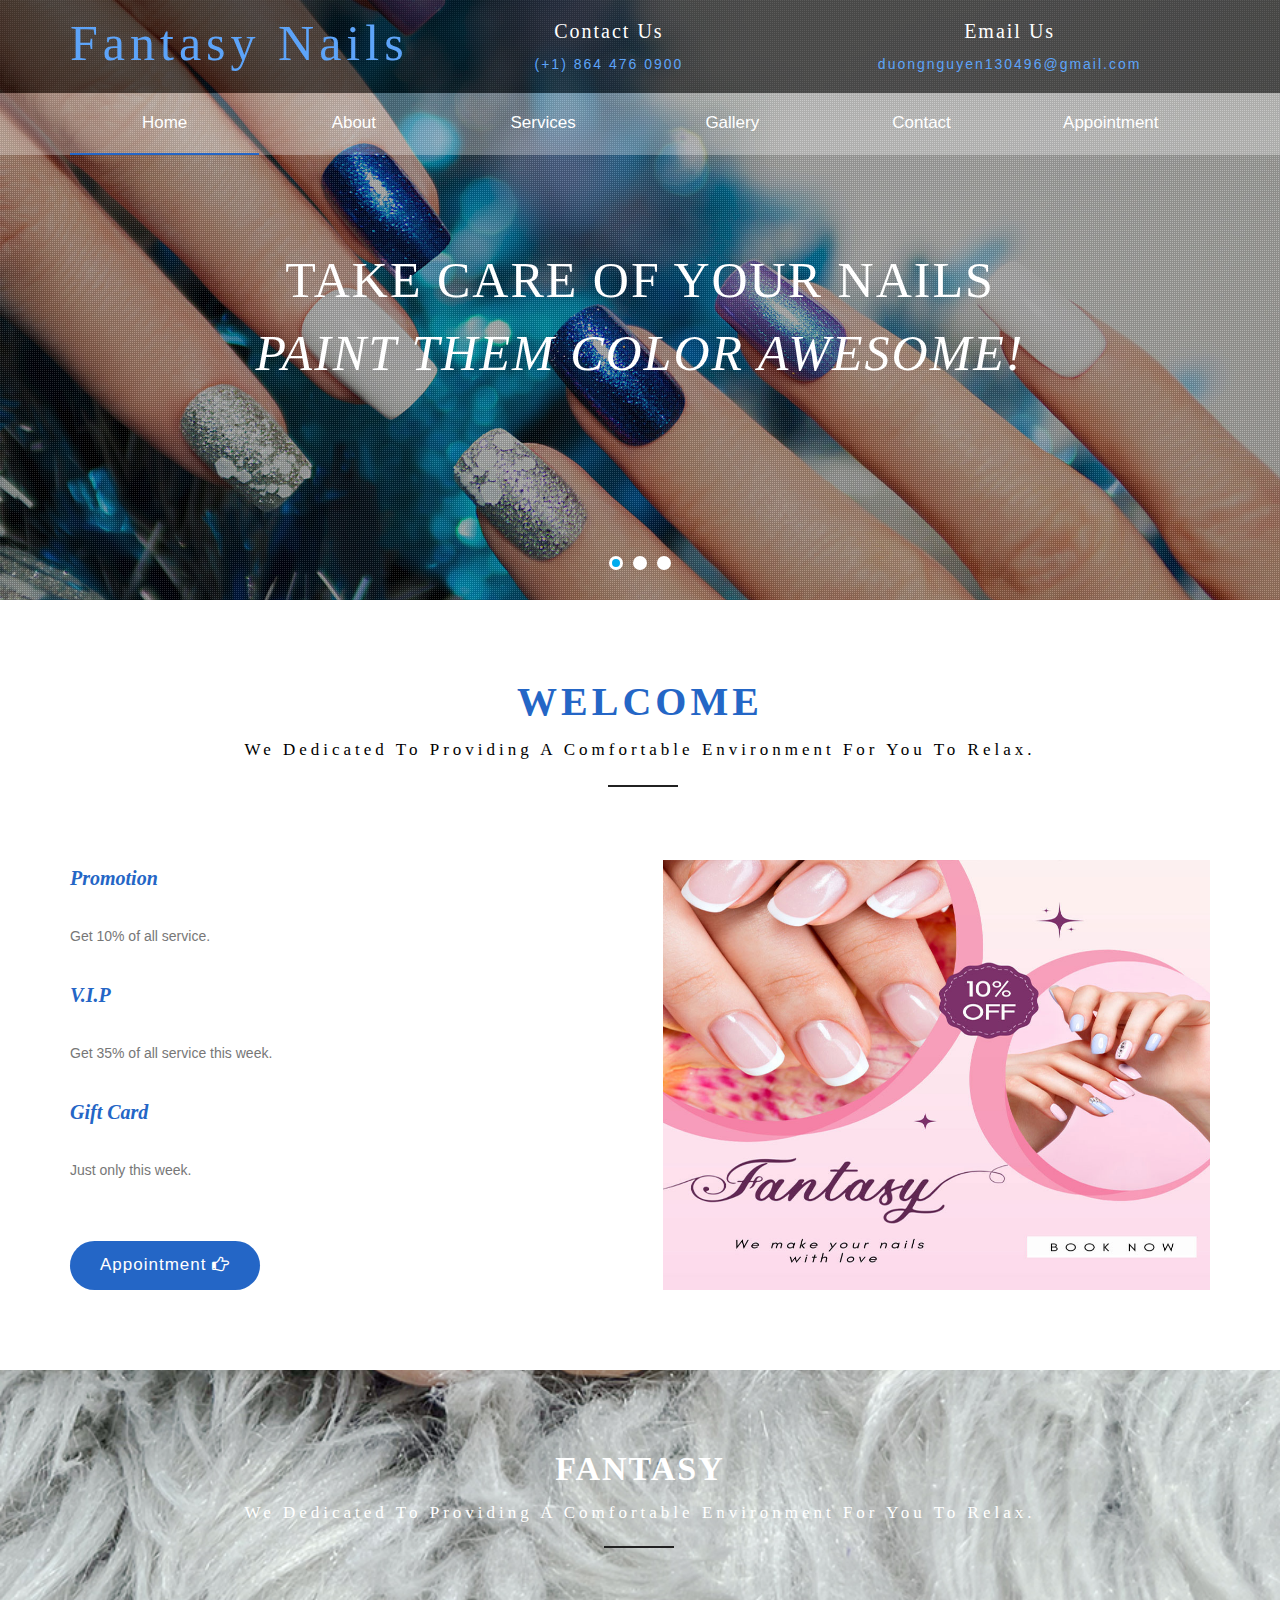
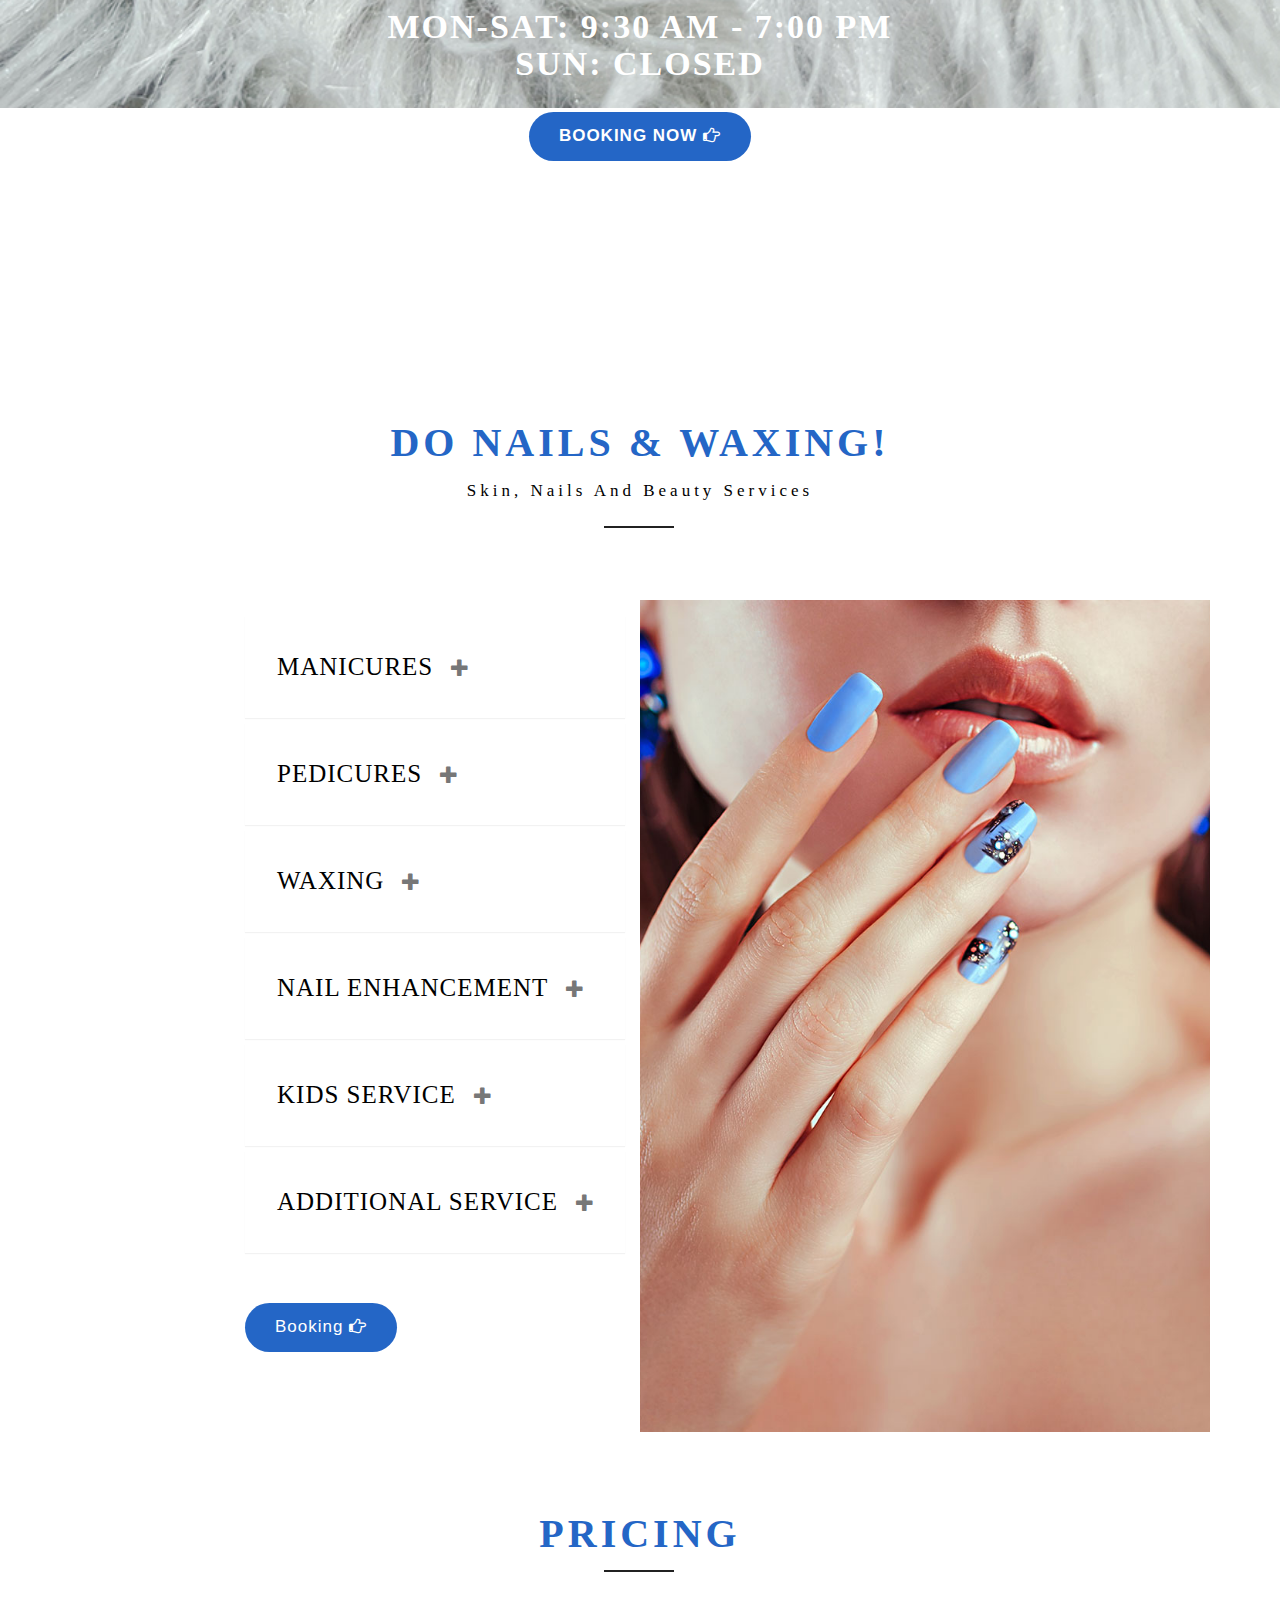
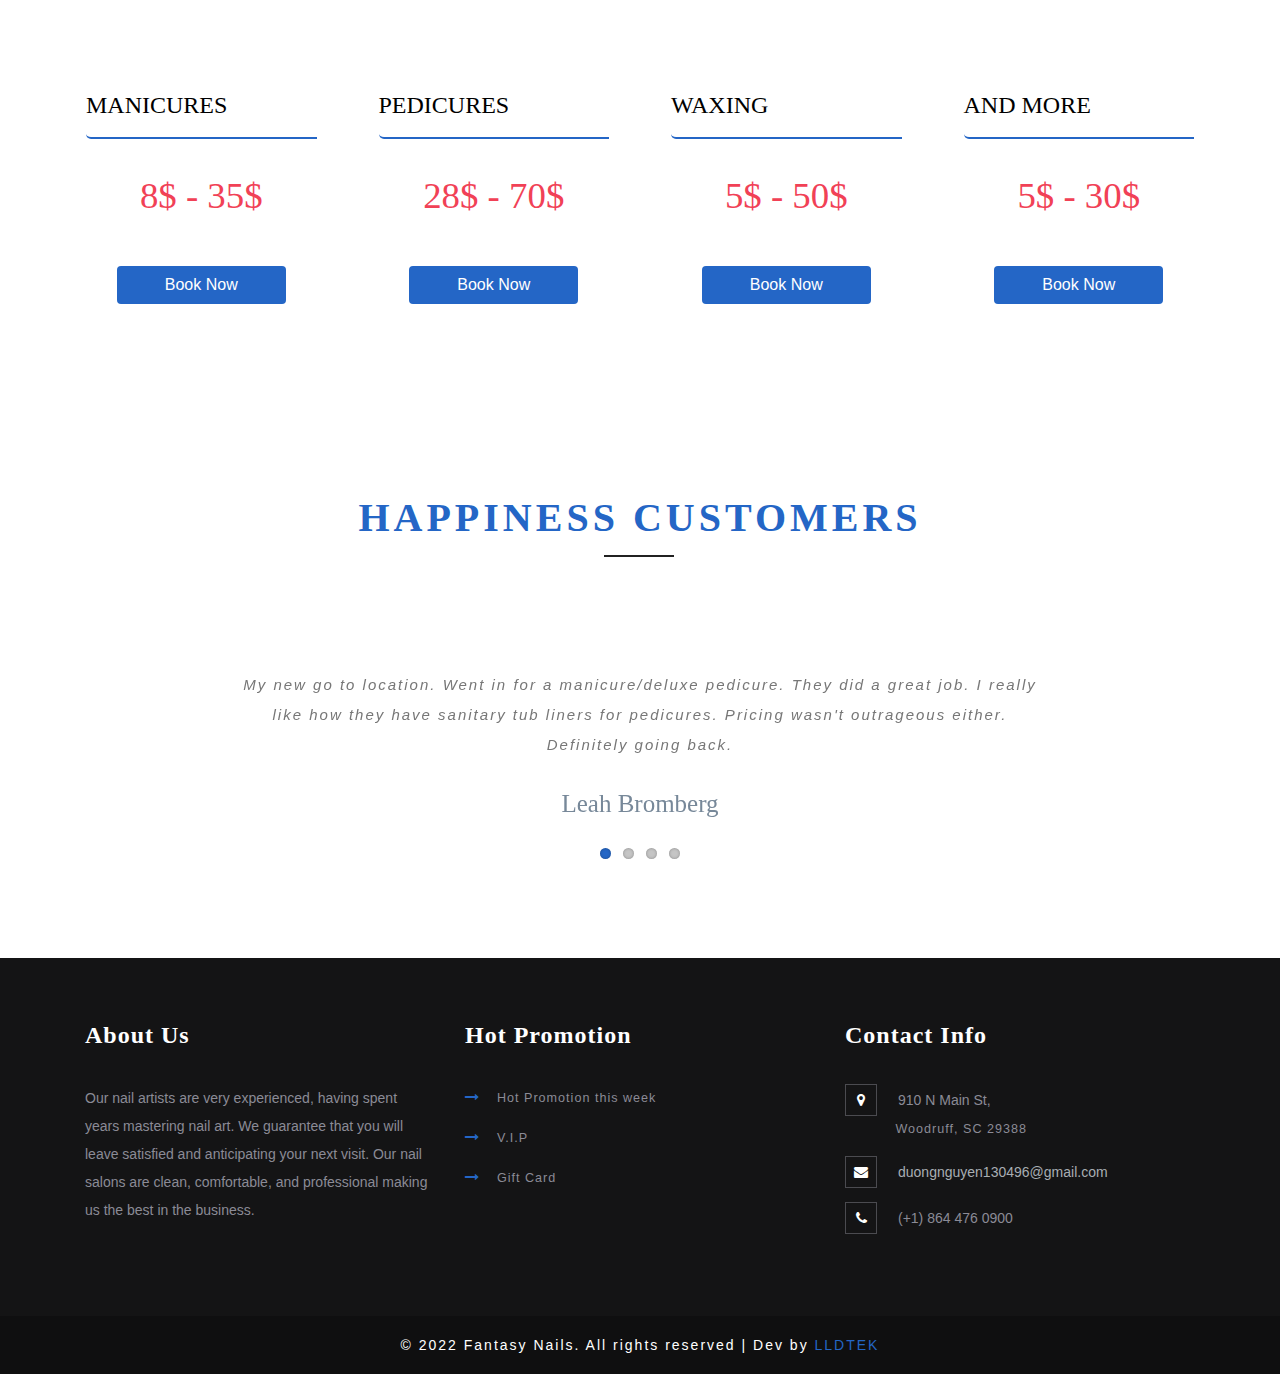
==== index.html @ b052335c "upp" ====
<!DOCTYPE html>
<html lang="en">
<head>
<title>Fantasy Nails | Best Choice Nails Salon in Woodruff</title>
<!-- custom-theme -->
<meta name="viewport" content="width=device-width, initial-scale=1">

<meta http-equiv="Content-Type" content="text/html; charset=utf-8" />

<meta name="keywords" content="Fantasy Nails , nails salon, nail spa, nails salon near me, nails in Woodruff, luxury nails, best nails color, nails spa, nails salon, nails bar, perfect nail, nails polish, gel polish, acrylics, nails company, best nail color,nude nail colors, nail design, nails spa near me, nails salon near me, manicure, acrylic paint, pedicure near me, nail bar near me, hot nails, top nail salon, hot nails design, top nails design, the best nails salon in, top nails salon in,tiệm chăm sóc móng ở Woodruff, pretty nails, magic nails, beautiful nails and spa, french tip nails, dip nails near me, nail designs">
<meta name="description" content="Our nail artists are very experienced, having spent years mastering nail art. We guarantee that you will leave satisfied and anticipating your next visit. Our nail salons are clean, comfortable, and professional making us the best in the business.">

<script type="application/x-javascript"> addEventListener("load", function() { setTimeout(hideURLbar, 0); }, false);
		function hideURLbar(){ window.scrollTo(0,1); } </script>
		
<!-- for banner css files -->
<link rel="stylesheet" type="text/css" href="css/zoomslider.css" /><!--zoomslider css -->
<link rel="icon" href="images/Fantasy-nails-favicon.svg">
<script type="text/javascript" src="js/modernizr-2.6.2.min.js"></script><!--modernizer css -->
<!-- //for banner css files -->
<link rel="stylesheet" href="css/flexslider.css" type="text/css" media="all" />
<!-- custom-theme css files -->
<link href="css/bootstrap.css" rel="stylesheet" type="text/css" media="all" />
<link href="css/style.css" rel="stylesheet" type="text/css" media="all" />
<!-- //custom-theme css files-->
<!-- font-awesome-icons -->
<link href="css/font-awesome.css" rel="stylesheet"> 
<!-- //font-awesome-icons -->
</head>
<body>
<!--/main-header-->
<div id="demo-1" data-zs-src='["images/home/Fantasy-nails-slide-01.jpg", "images/home/Fantasy-nails-slide-02.jpg", "images/home/Fantasy-nails-slide-03.jpg"]' data-zs-overlay="dots">
	<div class="demo-inner-content">
	
	<!--/banner-info-->
	  <div class="header">
		<div class="w3-agile-logo">
			<div class="container">
				<div class=" head-wl">
					<div class="headder-w6">
						<h1><a href="index.html">Fantasy Nails</a></h1>
					</div>

					<div class="w3-header-top-right-text">
						<h6 class="caption"> Contact Us</h6>
						<p>(+1) 864 476 0900</p>
					</div>

					<div class="email-right">
						<h6 class="caption">Email Us</h6>
						<p><a href="mailto:mail@example.com" class="info"> duongnguyen130496@gmail.com</a></p>

					</div>


			<!--    <div class="agileinfo-social-grids">
						<h6 class="caption">Follow Us</h6>
						<ul>
							<li><a href="#"><span class="fa fa-facebook"></span></a></li>
							<li><a href="#"><span class="fa fa-twitter"></span></a></li>
							<li><a href="#"><span class="fa fa-instagram"></span></a></li>
							<li><a href="https://goo.gl/maps/T6TgFQCpkUpjFqrC7"><span class="fa fa-google"></span></a></li>
						</ul>
					</div> -->

					<div class="clearfix"> </div>
				</div>
			</div>
				
		</div>
		<div class="top-nav">
		<nav class="navbar navbar-default navbar-fixed-top">
	
	<!-- //header -->
	<div class="container">
			<div class="navbar-header">
	   			 <button type="button" class="navbar-toggle collapsed" data-toggle="collapse" data-target="#navbar" aria-expanded="false" aria-controls="navbar">
	                <span class="sr-only">Toggle navigation</span>
	                <span class="icon-bar"></span>
	                <span class="icon-bar"></span>
	                <span class="icon-bar"></span>
                </button>
              </div>

				<div id="navbar" class="navbar-collapse collapse" style="">
					<ul class="nav navbar-nav ">
						<li class="active"><a href="index.html">Home</a></li>
						<li><a href="about.html">About</a></li>
						<li><a href="services.html">Services</a></li>
						<li><a href="gallery.html">Gallery</a></li>
						<li><a href="contact.html">Contact</a></li>
						<li><a target="_blank" href="https://www.lldtek.com/salon/appt/Mzc1ODZ8ZmFudGFzeTkxMHxTQ18wNzM1OXw4ODU1NTNmYjVmMGZjODk0ZTMwMTVhYjUzOGNkNTk1Nw==">Appointment</a></li>
						
					</ul>
				</div>
			
			</div>
			<div class="clearfix"> </div>
			</nav>	
		</div>
	  </div>
		<div class="w3-banner-head-info">
				<div class="container">
				   <div class="banner-text">
						<h2>Take Care of Your Nails
                         <span>Paint Them Color Awesome!</span></h2>
					
					</div>
				</div>
		</div>
			<!--/banner-info-->
	</div>
</div>
 <!--/banner-section-->
 <!-- About us -->
	<div class="about-3">
		<h3 class="heading-agileinfo">Welcome<span>We dedicated to providing a comfortable environment for you to relax.</span></h3>
		<div class="container">
			<div class="d-flex">
				
				<div class="about1"> 
					<h5>Promotion</h5><p>Get 10% of all service.</p>
					<h5>V.I.P</h5><p>Get 35% of all service this week.</p>
					<h5>Gift Card</h5><p>Just only this week.</p>
					<a target="_blank" class="join-wthree" href="https://www.lldtek.com/salon/appt/Mzc1ODZ8ZmFudGFzeTkxMHxTQ18wNzM1OXw4ODU1NTNmYjVmMGZjODk0ZTMwMTVhYjUzOGNkNTk1Nw==">Appointment
						<i class="fa fa-hand-o-right" aria-hidden="true"></i>
					</a>
				</div>
				<div class="about2" style="background-image: url(images/home/Fantasy-nails-promotion.jpg);">
					
				</div>
			</div>
			
		</div>
	</div>
	<!-- //About us -->
	<!-- wthree-mid -->
	<div class="wthree-mid" style="background-image: url(images/home/Fantasy-nails-background-01.jpg);">
		<div class="container heading-agileinfo">
			<h3 class="heading-agileinfo">Fantasy<span style="color:white;">We dedicated to providing a comfortable environment for you to relax.</span></h3>
            <h3>Mon-Sat: 9:30 AM - 7:00 PM</h3>
            <h3>Sun: Closed</h3>
			<div class="botton">
				<a target="_blank" class="join-wthree" href="https://www.lldtek.com/salon/appt/Mzc1ODZ8ZmFudGFzeTkxMHxTQ18wNzM1OXw4ODU1NTNmYjVmMGZjODk0ZTMwMTVhYjUzOGNkNTk1Nw==">Booking Now
						<i class="fa fa-hand-o-right" aria-hidden="true"></i>
					</a>
			</div>
		</div>
	</div>
<!-- //wthree-mid -->
	<div class="donails">
		<div class="container">
		<h3 class="heading-agileinfo">Do Nails & Waxing!<span>Skin, Nails and Beauty Services</span></h3>
			
			<div class="col-md-6 donail_right">
				<div class="mwho-we-textmks">
					<div class="who-right-mainsmkits">
						<div class="panel-group textmk_panel_group_faq" id="accordion" role="tablist" aria-multiselectable="true">
							<div class="panel panel-default">
								<div class="panel-heading" role="tab" id="headingOne">
									<h4 class="panel-title asd">
										<a class="pa_italic collapsed" role="button" data-toggle="collapse" data-parent="#accordion" href="#collapseOne" aria-expanded="false" aria-controls="collapseOne">
											
											Manicures<span class="glyphicon glyphicon-plus" aria-hidden="true"></span><i class="glyphicon glyphicon-minus" aria-hidden="true"></i>
										</a>
									</h4>
								</div>
								<div id="collapseOne" class="panel-collapse collapse" role="tabpanel" aria-labelledby="headingOne" aria-expanded="false" style="height: 0px;">
									<div class="panel-body panel_text">
										<p></p>
										<h6></h6>
										<ul>
											<li>Regular Manicure ... $20+</li>
											<li>Deluxe Manicure ... $30+</li>
											<li>Gel Manicure ... $35+</li>
											<li>Buff Shine ... $8+ Extra</li>
										</ul>
									</div>
								</div>
							</div>
							<div class="panel panel-default">
								<div class="panel-heading" role="tab" id="headingTwo">
									<h4 class="panel-title asd">
										<a class="pa_italic collapsed" role="button" data-toggle="collapse" data-parent="#accordion" href="#collapseTwo" aria-expanded="false" aria-controls="collapseTwo">
											
											Pedicures<span class="glyphicon glyphicon-plus" aria-hidden="true"></span><i class="glyphicon glyphicon-minus" aria-hidden="true"></i>
										</a>
									</h4>
								</div>
								<div id="collapseTwo" class="panel-collapse collapse" role="tabpanel" aria-labelledby="headingTwo" aria-expanded="false">
									<div class="panel-body panel_text">
										<p></p>
										<h6></h6>
										<ul>
											<li>Basic Pedicure ... $28+</li>
											<li>Spa Pedicure ... $35+</li>
											<li>Deluxe Pedicure ... $45+</li>
											<li>Jelly Spa Pedicure ... $60+</li>
											<li>Organic Spa Pedicure ... $70+</li>
										</ul>
									</div>
								</div>
							</div>
							<div class="panel panel-default">
								<div class="panel-heading" role="tab" id="headingThree">
									<h4 class="panel-title asd">
										<a class="pa_italic collapsed" role="button" data-toggle="collapse" data-parent="#accordion" href="#collapseThree" aria-expanded="false" aria-controls="collapseThree">
											
											Waxing<span class="glyphicon glyphicon-plus" aria-hidden="true"></span><i class="glyphicon glyphicon-minus" aria-hidden="true"></i>
										</a>
									</h4>
								</div>
								<div id="collapseThree" class="panel-collapse collapse" role="tabpanel" aria-labelledby="headingThree" aria-expanded="false">
									<div class="panel-body panel_text">
										<p></p>
										<h6></h6>
										<ul>
											<li>Eye Brows ... $12+</li>
											<li>Upper Lip ... $8+</li>
											<li>Chin ... $10+</li>
											<li>Sideburns ... $10+</li>
											<li>Toes ... $5+</li>
											<li>Whole Face ... $35+</li>
											<li>Full Legs ... $50+</li>
											<li>Half Legs ... $40+</li>
											<li>Underarms ... $20+</li>
											<li>Full Arms ... $45+</li>
											<li>Half Arms ... $35+</li>
										</ul>
									</div>
								</div>
							</div>
							<div class="panel panel-default">
								<div class="panel-heading" role="tab" id="headingFour">
									<h4 class="panel-title asd">
										<a class="pa_italic collapsed" role="button" data-toggle="collapse" data-parent="#accordion" href="#collapseFour" aria-expanded="false" aria-controls="collapseFour">
											
											Nail Enhancement<span class="glyphicon glyphicon-plus" aria-hidden="true"></span><i class="glyphicon glyphicon-minus" aria-hidden="true"></i>
										</a>
									</h4>
								</div>
								<div id="collapseFour" class="panel-collapse collapse" role="tabpanel" aria-labelledby="headingFour" aria-expanded="false">
									<div class="panel-body panel_text">
										<p></p>
										<h6></h6>
										<ul>
											<li>Acrylic Nails Full Set ... $30+</li>
											<li>Acrylic Nails Fill-In ... $20+</li>
											<li>SNS (Dip Powder) ... $45+</li>
											<li>Pink & White ... $50+</li>
											<li>Ombre ... $55+</li>
											<li>Add Tips ... $5</li>
										</ul>
									</div>
								</div>
							</div>
							<div class="panel panel-default">
								<div class="panel-heading" role="tab" id="headingFive">
									<h4 class="panel-title asd">
										<a class="pa_italic collapsed" role="button" data-toggle="collapse" data-parent="#accordion" href="#collapseFive" aria-expanded="false" aria-controls="collapseFive">
											
											Kids Service<span class="glyphicon glyphicon-plus" aria-hidden="true"></span><i class="glyphicon glyphicon-minus" aria-hidden="true"></i>
										</a>
									</h4>
								</div>
								<div id="collapseFive" class="panel-collapse collapse" role="tabpanel" aria-labelledby="headingFive" aria-expanded="false">
									<div class="panel-body panel_text">
										<p></p>
										<h6></h6>
										<ul>
											<li>Manicure ... $12+</li>
											<li>Pedicure ... $20+</li>
											<li>Polish Change on Hands/Toes ... $8+</li>
											<li>Gel Manicure ... $25+</li>
											<li>Nail Designs ... $5+</li>
											<li>3+ Color ... Extra $3+</li>
											<li>Manicure + Pedicure ... $32+</li>
										</ul>
									</div>
								</div>
							</div>
							<div class="panel panel-default">
								<div class="panel-heading" role="tab" id="headingSix">
									<h4 class="panel-title asd">
										<a class="pa_italic collapsed" role="button" data-toggle="collapse" data-parent="#accordion" href="#collapseSix" aria-expanded="false" aria-controls="collapseSix">
											
											Additional Service<span class="glyphicon glyphicon-plus" aria-hidden="true"></span><i class="glyphicon glyphicon-minus" aria-hidden="true"></i>
										</a>
									</h4>
								</div>
								<div id="collapseSix" class="panel-collapse collapse" role="tabpanel" aria-labelledby="headingSix" aria-expanded="false">
									<div class="panel-body panel_text">
										<p></p>
										<h6></h6>
										<ul>
											<li>3+ Color ... $3+</li>
											<li>Nail Repair ... $5+</li>
											<li>Nail Design ... $5+</li>
											<li>Nail Cut & Shape ... $8+</li>
											<li>Take Off Gel Polish ... $10+</li>
											<li>Toenail Cut ... $10+</li>
											<li>Buff Shine ... $8+</li>
											<li>Take Off SNS With Manicure ... $30+</li>
											<li>Polish Change on Hands/Toes ... $12+</li>
											<li>Gel Polish Change ... $20+</li>
											<li>Gel Polish With Take Off ... $25+</li>
											<li>Acrylic Take Off ... $12+</li>
											<li>French/American ... $5+</li>
											<li>Nail Reshaping ... $5+</li>
											<li>Take Off Acrylic & Polish ... $20+</li>
											<li>Take Off Acrylic & Manicure ... $30+</li>
										</ul>
									</div>
								</div>
							</div>
						</div>
					</div>
					<div class="clearfix"> </div>
					<div class="botton">
				<a target="_blank" class="join-wthree" href="https://www.lldtek.com/salon/appt/Mzc1ODZ8ZmFudGFzeTkxMHxTQ18wNzM1OXw4ODU1NTNmYjVmMGZjODk0ZTMwMTVhYjUzOGNkNTk1Nw==" data-toggle="" data-target="">Booking
						<i class="fa fa-hand-o-right" aria-hidden="true"></i>
					</a>
			</div>
				</div>
				</div>
				<div class="col-md-6 donail_left" style="background-image: url(images/home/Fantasy-nails-service.jpg);">
			</div>
				<div class="clearfix"> </div>
		</div>
	</div>
				<!-- pricing -->
	<div class="w3ls-section wthree-pricing" style="background-image: url(images/home/Fantasy-nails-background-02.jpg);">
		<div class="container">
			
			<h3 class="heading-agileinfo">Pricing<span></span></h3>
			<!--H edit-->
			<div class="pricing-grids-info row">
				<div class="col-sm-6 col-md-3">
					<div class="pricing-col">
						<div class="w3ls-top">
							<h3>Manicures</h3>
						</div>
						<div class="w3ls-bottom">
							<h4> 8<span class="sup">$</span> - 35<span class="sup">$</span> </h4>
							<ul class="count">
								<li></li>
							</ul>

							<div class="more">
								<a href="https://www.lldtek.com/salon/appt/Mzc1ODZ8ZmFudGFzeTkxMHxTQ18wNzM1OXw4ODU1NTNmYjVmMGZjODk0ZTMwMTVhYjUzOGNkNTk1Nw==" target="_blank">Book Now</a>
							</div>
						</div>
					</div>
				</div>
				<div class="col-sm-6 col-md-3">
					<div class="pricing-col">
						<div class="w3ls-top">
							<h3>Pedicures</h3>
						</div>
						<div class="w3ls-bottom">
							<h4> 28<span class="sup">$</span> - 70<span class="sup">$</span> </h4>
							<ul class="count">
								<li></li>
							</ul>

							<div class="more">
								<a href="https://www.lldtek.com/salon/appt/Mzc1ODZ8ZmFudGFzeTkxMHxTQ18wNzM1OXw4ODU1NTNmYjVmMGZjODk0ZTMwMTVhYjUzOGNkNTk1Nw==" target="_blank">Book Now</a>
							</div>
						</div>
					</div>
				</div>
				<div class="col-sm-6 col-md-3">
					<div class="pricing-col">
						<div class="w3ls-top">
							<h3>Waxing</h3>
						</div>
						<div class="w3ls-bottom">
							<h4> 5<span class="sup">$</span> - 50<span class="sup">$</span></h4>
							<ul class="count">
								<li></li>
							</ul>

							<div class="more">
								<a href="https://www.lldtek.com/salon/appt/Mzc1ODZ8ZmFudGFzeTkxMHxTQ18wNzM1OXw4ODU1NTNmYjVmMGZjODk0ZTMwMTVhYjUzOGNkNTk1Nw==" target="_blank">Book Now</a>
							</div>
						</div>
					</div>
				</div>
				<div class="col-sm-6 col-md-3">
					<div class="pricing-col">
						<div class="w3ls-top">
							<h3>And More</h3>
						</div>
						<div class="w3ls-bottom">
							<h4> 5<span class="sup">$</span> - 30<span>$</span></h4>
							<ul class="count">
								<li></li>
							</ul>

							<div class="more">
								<a href="https://www.lldtek.com/salon/appt/Mzc1ODZ8ZmFudGFzeTkxMHxTQ18wNzM1OXw4ODU1NTNmYjVmMGZjODk0ZTMwMTVhYjUzOGNkNTk1Nw==" target="_blank">Book Now</a>
							</div>
						</div>
					</div>
				</div>
			</div>
		</div>	
	</div>	
	<!--//pricing-->   	

				<!-- Clients -->
<div class="clients">
<div class="container">
	<div class="wthree_head_section">
				<h3 class="heading-agileinfo">Happiness Customers<span></span></h3>
				</div>
		
			
			<section class="slider">
				<div class="flexslider">
					<ul class="slides">
						<li>
								<p>My new go to location. Went in for a manicure/deluxe pedicure. They did a great job. I really like how they have sanitary tub liners for pedicures. Pricing wasn't outrageous either. Definitely going back.</p>
								<div class="client">
									<h5>Leah Bromberg</h5>
								</div>
						</li>
						<li>
								<p>Hand's down the most beautiful gel manicure I have ever received. The manicure itself is a bit pricey here, but I can definitely say it was worth it - after all, treat yo self! My nail technician was friendly and we talked for quite some time while she was doing my nails, so that was also nice as well. Worth a visit if you're in the mood to splurge on and pamper yourself :)</p>
								<div class="client">
									<h5>Ainslee Wolff</h5>
								</div>
						</li>
						<li>
							<!--<img src="images/lyli-nails-2-image-3.jpg" alt="" />-->
								<p>My gel polish came off and Lee fixed it and was so nice and very professional! Definitely will go back for sure! Didn’t charge me to fix it either! Definitely recommend this nail salon in Muskogee!</p>
								<div class="client">
									<h5>Vanessa Willard</h5>
								</div>
						</li>
						<li>
							<!--<img src="images/lyli-nails-2-image-4.jpg" alt="" />-->
								<p>Very happy with my manicure! Place is clean, had good color selections and the staff is professional and friendly. It was crowded, but they still managed to find two stations next to each other for me and my friend. I liked that their drying machines had an option to just blow cool air and didn't use UV rays. My friend and I went in together and they did keep my friend waiting a bit, but in the end, we were very happy with the results and would totally return.</p>
								<div class="client">
									<h5>Gabby Wheeler</h5>
								</div>
						</li>
					</ul>
				</div>
			</section>
		</div>
</div>
<!-- //Clients -->
<!-- Subscribe -->
	
	<!--// Subscribe -->
	<!-- footer -->
	<div class="footer_top_agileits">
		<div class="container">
			<div class="col-md-4 footer_grid">
				<h3>About Us</h3>
				<p>Our nail artists are very experienced, having spent years mastering nail art. We guarantee that you will leave satisfied and anticipating your next visit. Our nail salons are clean, comfortable, and professional making us the best in the business.
				</p>
			</div>
			<div class="col-md-4 footer_grid">
				<h3>Hot Promotion</h3>
				<ul class="footer_grid_list">
					<li><i class="fa fa-long-arrow-right" aria-hidden="true"></i>
						<a href="#" >Hot Promotion this week </a>
					</li>
					<li><i class="fa fa-long-arrow-right" aria-hidden="true"></i>
						<a href="#" >V.I.P</a>
					</li>
					<li><i class="fa fa-long-arrow-right" aria-hidden="true"></i>
						<a href="#" >Gift Card</a>
					</li>
				</ul>
			</div>
			<div class="col-md-4 footer_grid">
				<h3>Contact Info</h3>
				<ul class="address">
					<li><i class="fa fa-map-marker" aria-hidden="true"></i>910 N Main St, <span>Woodruff, SC 29388</span></li>
					<li><i class="fa fa-envelope" aria-hidden="true"></i><a href="mailto:duongnguyen130496@gmail.com">duongnguyen130496@gmail.com</a></li>
					<li><i class="fa fa-phone" aria-hidden="true"></i>(+1) 864 476 0900</li>
				</ul>
			</div>
			<div class="clearfix"> </div>
			
		</div>
	</div>
	<div class="footer_w3ls">
		<div class="container">
					<div class="footer_bottom1">
						<p>© 2022 Fantasy Nails. All rights reserved | Dev by <a href="https://www.lldtek.com">LLDTEK</a></p>
		</div>
	</div>
	<!-- //footer -->
<!-- bootstrap-modal-pop-up -->
	<div class="modal video-modal fade" id="myModal" tabindex="-1" role="dialog" aria-labelledby="myModal">
		<div class="modal-dialog" role="document">
			<div class="modal-content">
				<div class="modal-header">
					Pedicure
					<button type="button" class="close" data-dismiss="modal" aria-label="Close"><span aria-hidden="true">&times;</span></button>						
				</div>
					<div class="modal-body">
						<!--<img src="images/lyli-nails-2-image-30.jpg" alt=" " class="img-responsive" />-->
						<p>Ut enim ad minima veniam, quis nostrum 
							exercitationem ullam corporis suscipit laboriosam, 
							nisi ut aliquid ex ea commodi consequatur? Quis autem 
							vel eum iure reprehenderit qui in ea voluptate velit 
							esse quam nihil molestiae consequatur, vel illum qui 
							dolorem eum fugiat quo voluptas nulla pariatur.
							<i>" Quis autem vel eum iure reprehenderit qui in ea voluptate velit 
								esse quam nihil molestiae consequatur.</i></p>
					</div>
			</div>
		</div>
	</div>
<!-- //bootstrap-modal-pop-up --> 
<!-- js -->
<script type="text/javascript" src="js/jquery-2.1.4.min.js"></script>
<!-- for bootstrap working -->
	<script src="js/bootstrap.js"></script>
<!-- //for bootstrap working -->
<!-- //js -->
<!-- for banner js file-->
 <script type="text/javascript" src="js/jquery.zoomslider.min.js"></script><!-- zoomslider js -->
<!-- //for banner js file-->
<!-- for smooth scrolling -->
	<script type="text/javascript" src="js/move-top.js"></script>
	<script type="text/javascript" src="js/easing.js"></script>
	<!-- here stars scrolling icon -->
	<script type="text/javascript">
		$(document).ready(function() {
			/*
				var defaults = {
				containerID: 'toTop', // fading element id
				containerHoverID: 'toTopHover', // fading element hover id
				scrollSpeed: 1200,
				easingType: 'linear' 
				};
			*/
								
			$().UItoTop({ easingType: 'easeOutQuart' });
								
			});
	</script>
	<!-- //here ends scrolling icon -->
<!-- //for smooth scrolling -->
<!-- scrolling script -->
<script type="text/javascript">
	jQuery(document).ready(function($) {
		$(".scroll").click(function(event){		
			event.preventDefault();
			$('html,body').animate({scrollTop:$(this.hash).offset().top},1000);
		});
	});
</script> 
<!-- //scrolling script -->
<!-- FlexSlider-JavaScript -->
	<script defer src="js/jquery.flexslider.js"></script>
	<script type="text/javascript">
		
				$(window).load(function(){
				$('.flexslider').flexslider({
					animation: "slide",
					start: function(slider){
						$('body').removeClass('loading');
					}
			});
		});
	</script>
<!-- //FlexSlider-JavaScript -->

</body>
</html>
---- css/zoomslider.css ----
.zs-enabled{position:relative}.zs-enabled .zs-slideshow,.zs-enabled .zs-slides,.zs-enabled .zs-slide{position:absolute;z-index:1;top:0;left:0;width:100%;height:100%;overflow:hidden}.zs-enabled .zs-slideshow .zs-slides .zs-slide{background:transparent none no-repeat 50% 50%;background-size:cover;position:absolute;visibility:hidden;opacity:0;-webkit-transform:scale(1.2, 1.2);-moz-transform:scale(1.2, 1.2);-ms-transform:scale(1.2, 1.2);-o-transform:scale(1.2, 1.2);transform:scale(1.2, 1.2)}.zs-enabled .zs-slideshow .zs-slides .zs-slide.active{visibility:visible;opacity:1}.zs-enabled .zs-slideshow .zs-bullets{position:absolute;z-index:4;bottom:20px;left:0;width:100%;text-align:center}.zs-enabled .zs-slideshow .zs-bullets .zs-bullet{display:inline-block;cursor:pointer;border:2px solid #EFC509;width:14px;height:14px;border-radius:8px;margin:10px;background-color:#000}.zs-enabled .zs-slideshow .zs-bullets .zs-bullet.active{background-color:#EFC509}.zs-enabled .zs-slideshow:after{content:" ";position:absolute;top:0;left:0;width:100%;height:100%;z-index:3;background:transparent none repeat 0 0}.zs-enabled.overlay-plain .zs-slideshow:after{background-image:url(plain.png)}.zs-enabled.overlay-dots .zs-slideshow:after{background:url(../images/dott.png)}
.properties-table {
			width: 100%;
			padding: 0;
			border-spacing:0;
			margin-top:2em;
			font-size:.85em;
			background-color: #eee;
		}
		.properties-table th, .properties-table td {
			text-align: left;
			padding: 10px;
		}
		.properties-table th {
			border-bottom: 1px solid #333;
			line-height: 2;
		}
		.zs-enabled .zs-slideshow .zs-bullets {
			position: absolute;
			z-index: 4;
			bottom: 3%;
			left: 7px;
			width: 100%;
			text-align: center;
		}
		.zs-enabled .zs-slideshow .zs-bullets .zs-bullet {
			display: inline-block;
			cursor: pointer;
			border: 2px solid #fff;
			width: 14px;
			height: 14px;
			margin: 5px;
			background: #fff;
			border-radius: 50%;
			-webkit-border-radius: 50%;
			-moz-border-radius: 50%;
			-o-border-radius: 50%;
		}
		.zs-enabled .zs-slideshow .zs-bullets .zs-bullet.active {
			background:#2466C6;
			border:2px solid #fff;
		}
      #demo-1 {
			position: relative; 
			width: 100%;
			min-height:780px;
			background-color: #999;
		}
		.demo-inner-content {
			position: relative;
			z-index: 2;
			
		}
		
	.banner-inner {
    background: url(../images/4.jpg) no-repeat 0px 0px;
    background-size: cover;
    -webkit-background-size: cover;
    -moz-background-size: cover;
    -o-background-size: cover;
    -ms-background-size: cover;
    min-height: 200px!important;
}
.banner-inner-dott {
    background: url(../images/dots.png)repeat 0px 0px;
    text-align: center;
        padding-bottom: 150px;
}
/*-- /responsive --*/
@media (max-width:1440px){
	#demo-1 {
		
	 min-height:680px;
	}
	
}
@media (max-width:1366px){
	#demo-1 {
		    min-height:650px;
	}
	
}
@media (max-width:1280px){
	#demo-1 {
		    min-height:600px;
	}
	.zs-enabled .zs-slideshow .zs-bullets .zs-bullet {
    display: inline-block;
    cursor: pointer;
    border: 3px solid #fff;
    width: 14px;
    height: 14px;
    margin: 5px;
	}
	.zs-enabled .zs-slideshow .zs-bullets .zs-bullet.active {
			background:#00acee;
			border:3px solid #fff;
		}
		.zs-enabled .zs-slideshow .zs-bullets {
    bottom: 3%;
    left: 0;
    }
}
@media (max-width:1024px){
	#demo-1 {
		    min-height:540px;
	}
	.zs-enabled .zs-slideshow .zs-bullets {
    bottom:23px;
     }
}
@media (max-width:991px){
	#demo-1 {
		min-height:500px;
	}
	.zs-enabled .zs-slideshow .zs-bullets {
		position: absolute;
		z-index: 4;			
		width: 100%;
		text-align: center;
	}
	#demo-1 {
    min-height: 500px;
    }
	
}
@media (max-width:800px){
	#demo-1 {
		min-height:460px;
	}

	.banner-inner {
		min-height: 163px!important;
	}
	.zs-enabled .zs-slideshow .zs-bullets {
		position: absolute;
		z-index: 4;
		width: 100%;
		text-align: center;
	}
}
@media (max-width:736px){
	
	#demo-1 {
    min-height: 500px;
    }
}
@media (max-width:640px){
	
	#demo-1 {
    min-height: 460px;
    }

}
@media (max-width:600px){
.zs-enabled .zs-slideshow .zs-bullets {
    position: absolute;
    z-index: 4;
    
    width: 100%;
    text-align: center;
}
}
@media (max-width:568px){
	#demo-1 {
      min-height:400x;
	}
	
}
@media (max-width:480px){
#demo-1 {
    min-height:400px;
    }
	
	.zs-enabled .zs-slideshow .zs-bullets {
		position: absolute;
		z-index: 4;
		
		width: 100%;
		text-align: center;
	}
}
@media (max-width:414px){
	
}
@media (max-width:384px){

	#demo-1 {
    min-height: 500px;
    }
}
@media (max-width:375px){
	.zs-enabled .zs-slideshow .zs-bullets {
		position: absolute;
		z-index: 4;
		width: 100%;
		text-align: center;
	}
}
@media (max-width:320px){


}
/*-- //responsive --*/
---- css/style.css ----
/*--
Author: W3layouts
Author URL: http://w3layouts.com
License: Creative Commons Attribution 3.0 Unported
License URL: http://creativecommons.org/licenses/by/3.0/
--*/
html, body{
    font-size: 100%;
	background:#ffffff;
	margin: 0;
	font-family: 'Open Sans', sans-serif;
}
p,ul li,ol li{
	margin:0;
	font-size:14px;
	line-height:26px;
}
h1,h2,h3,h4,h5,h6{
	margin:0;
	font-family: 'PT Serif', serif;
}
ul,label{
	margin:0;
	padding:0;
}
body a:hover{
	text-decoration:none;
}
input[type="submit"],input[type="reset"],a{
	-webkit-transition: 0.5s ease-in;
    -moz-transition: 0.5s ease-in;
    -ms-transition: 0.5s ease-in;
    -o-transition: 0.5s ease-in;
    transition:0.5s ease-in;
}
img{
	width:100%;
}

/*--Banner stats here--*/
/*--header start here--*/
.nav > li > a {
    position: relative;
    display: block;
}
nav.navbar.navbar-default.navbar-fixed-top {
	    position: absolute;
		    border: none;
background-color:rgba(255, 255, 255, 0.27);
}
.navbar-nav {
    float:none; 
    margin: 0;
}
.navbar-nav > li {
    text-align: center;
	width:16.6%;
}
div#navbar {
    padding: 0px ;
}
ul.nav.navbar-nav li a {
    font-size:17px;
    color: #fff;
	border-bottom: 2px solid rgba(0, 0, 0, 0);
	padding: 20px 0px;
		    transition: 0.5s all;
    -webkit-transition: 0.5s all;
    -moz-transition: 0.5s all;
    -o-transition: 0.5s all;
    -ms-transition: 0.5s all;
}
ul.nav.navbar-nav li a:hover, .navbar-default .navbar-nav > li > a:focus {
	   border-bottom:2px solid #0066ff;
    color: #fff;
		transition:0.5s all;
	-webkit-transition:0.5s all;
	-moz-transition:0.5s all;
	-o-transition:0.5s all;
	-ms-transition:0.5s all;
}
.navbar-default .navbar-nav > .active > a, .navbar-default .navbar-nav > .active > a:hover, .navbar-default .navbar-nav > .active > a:focus {
    background-color: rgba(231, 231, 231, 0);
    border-bottom: 2px solid #2466C6;
    color: #fff;
    transition: 0.5s all;
    -webkit-transition: 0.5s all;
    -moz-transition: 0.5s all;
    -o-transition: 0.5s all;
    -ms-transition: 0.5s all;
}
.navbar-fixed-top {
    top: 93px;
}
ul.dropdown-menu {
    top: 101%;
    background: rgba(21, 29, 37, 0.77);
    border: none;
    text-align: center;
}
.dropdown-menu > li > a {
   padding: 8px 0px ! important;
    color: #fff;
    font-weight: 300;
    letter-spacing: 2px;
}
.dropdown-menu > li > a:hover, .dropdown-menu > li > a:focus, .dropdown-menu > li > a.active {
    text-decoration: none;
    background: none;
}
.navbar-default .navbar-nav > .open > a, .navbar-default .navbar-nav > .open > a:hover, .navbar-default .navbar-nav > .open > a:focus {
    color: #fff;
    background-color: rgba(231, 231, 231, 0);
}
/*--end nav bar--*/
.w3-agile-logo {
    padding: 1em 2em;
    background: rgba(2, 2, 2, 0.51);
}
.head-wl {
    text-align: center;
    display: -webkit-flex;
    display: flex;
    -webkit-justify-content: space-between;
    justify-content: space-between;
    margin: 0 auto;
}
.headder-w3,.w3-header-top-right-text,.email-right,.agileinfo-social-grids {
    -webkit-flex:1;  /* Safari 6.1+ */
    -ms-flex: 1;  /* IE 10 */    
    flex: 1;
}

.head-wl h1 a {
    text-transform: capitalize;
    color: #5da4f9;
    font-size: 50px;
    display: block;
    letter-spacing: 5px;
}

h6.caption {
    font-size: 20px;
    letter-spacing: 2px;
    color: rgb(255, 255, 255);
    margin: 4px 0px 9px;
}

.email-right p a,
.w3-header-top-right-text p,
.agileinfo-social-grids ul li a {
    font-size: 14px;
    color:#5da4f9;
    letter-spacing: 2px;
}

.email-right p a,
.agileinfo-social-grids ul li {
    display: inline-block;
}

.agileinfo-social-grids ul li a {
    text-align: center;
}

.agileinfo-social-grids ul li:nth-child(2),
.agileinfo-social-grids ul li:nth-child(3) {
    margin: 0px 4px;
}

.email-right p a:hover,
.agileinfo-social-grids ul li a :hover {
    color: #fff;
    transition: 0.5s all;
    -webkit-transition: 0.5s all;
    -moz-transition: 0.5s all;
    -o-transition: 0.5s all;
    -ms-transition: 0.5s all;
}
/*-- banner--*/
.navbar {
    margin-bottom: 0em;
}

.w3l-info {
    margin-top: 20em;
}

.w3l-info h4 {
    font-size: 63px;
    color: #ffffff;
    font-weight: 600;
}

.w3l-info p {
    font-size: 16px;
    letter-spacing: 1px;
    color: #e6e6e6;
    padding: 0px 19em;
    line-height: 2em;
    text-align: center;
    margin: 1.5em 0;
}

.w3layouts_more-buttn a {
    font-size: 14px;
    color: #fff;
    font-weight: 600;
    text-decoration: none;
    text-transform: uppercase;
    display: inline-block;
    letter-spacing: 2px;
    background: rgb(0, 0, 0);
    outline: none;
    padding: 10px 22px;
    border: 2px solid rgb(0, 0, 0);
}

.w3layouts_more-buttn a:hover {
    background: #fff;
    color: #000;
}
/*-- //banner --*/
/*--header end here--*/
.baner {
    background: url(../images/b3.jpg) no-repeat 0px 0px;
    background-size: cover;
    -webkit-background-size: cover;
    -o-background-size: cover;
    -ms-background-size: cover;
    -moz-background-size: cover;
    min-height: 350px;
}

/*-- banner-text--*/
.banner-text h2 {
    color: #fff;
    font-size: 50px;
    text-transform: uppercase;
    letter-spacing: 0px;
}
.banner-text {
    text-align: center;
    padding: 17em 0 0 0;
}
.banner-text h2 {
    color: #fff;
    text-transform: uppercase;
    font-weight: 400;
    font-size: 50px;
    letter-spacing: 2px;
}
.banner-text span {
    display: block;
    line-height: 1.8em;
    font-style: italic;
    font-weight: 400;
}
.baner-info{
   position: absolute;
    padding-top:4em;
    margin: 0 auto;
    text-align: center;
    width: 100%;
    top: 0;
}
.baner-info h3 {
       text-align: center;
    font-size: 3.5em;
    color: #fff;
    font-weight: 600;
    letter-spacing: 4px;
}
.baner-info h3 span {
	color:#fbcd13;
}
.baner-info h4{
    text-align: center;
    font-size: 1em;
       margin: 2em 0 2em 0;
    font-weight:500;
    letter-spacing: 10px;
    color: #ffcc33;
    padding: 15px 0;
}
.w3-banner-head-info {
    position: relative;
}
.baner-info p {
	font-size: 1em;
    font-weight: 300;
    letter-spacing:2px;
    color: #fff;
    width: 32%;
    margin: 0 auto;
}
span.simply-word {
    font-size:18px;
    font-weight: 500;
    margin-left: 5px;
    text-transform: uppercase;
    color: #02a388;
}
.baner-info span img {
    margin: 1em auto 0;
    text-align: center;
}
.baner-w3l-agile-grids-bottom {
       margin: 0 auto;
    text-align: center;
    position: absolute;
    left: 12%;
    bottom: -62%;
    width: 80%;
}
.w3l-b-grid{
	float:left;
	width:32%;
}
.w3l-b-one{
      background:url(../images/b1.jpg) no-repeat 0px 0px;
    min-height:100px;
    background-size: cover;
    text-align: center;
	    transition: .5s ease-in;
    -webkit-transition: .5s ease-in;
    -moz-transition: .5s ease-in;
    -o-transition: .5s ease-in;
    -ms-transition: .5s ease-in;
	}
.w3l-b-grid .w3l-b-one:hover{
	  min-height:200px;
}
/*-- //banner-text--*/
/* About */
.about-3 {
    padding: 5em 0;
}
h3.center {
    text-align: center;
    font-weight: 700;
    font-size: 35px;
    text-transform: uppercase;
    margin-bottom: 30px;
    text-shadow: 0 2px 2px rgba(0,0,0,.6);
	    letter-spacing: 2px;
}
h3.center:after {
    border-top: 2px solid #FF5722;
    display: block;
    width: 100px;
    content: "";
    margin: 10px auto 0;
}
.d-flex {
  display: -ms-flexbox;
  display: flex;
  display: -webkit-box;
	display: -moz-box;
	display: -ms-flexbox;
	display: -webkit-flex;
  -ms-flex-wrap: wrap;
      flex-wrap: wrap;
}
.about1, .about2 {
    flex: 1;
	  -ms-flex: 1;
}
.about1 {
    padding-right: 46px;
}
.about1 h4 {
    font-size: 35px;
    text-transform: capitalize;
    margin-bottom: 20px;
    color: #0e51aa;
}
.about1 h5 {
    color: #2466C6;
    font-weight: 700;
    font-size: 20px;
    line-height: 1.8em;
    font-style: italic;
}
.about-3 p {
    font-size: 14px;
    color: #777;
    line-height: 1.8em;
    margin: 2em 0;
}
ul.about-list li {
    margin: 20px 0px;
    display: block;
}
ul.about-list li span.fa {
    font-size: 50px;
	    height: 80px;
    width: 80px;
    vertical-align: top;
	color: #08f3d4;
}
.in-block {
    display: inline-block;
    width: calc( 100% - 100px);
}
.in-block h5 {
    font-weight: 600;
    text-transform: capitalize;
    font-size: 22px;
    margin-bottom: 10px;
    letter-spacing: 1px;
    color: #191826;
}
.about2 {
    background: url(../images/b2.jpg) no-repeat;
    background-size: cover;
    background-position: center;
    /* background-attachment: fixed; */
}
a.join-wthree {
    color: #fff;
    display: inline-block;
    letter-spacing: 1px;
    font-size: 17px;
    background: #2466C6;
    padding: 12px 30px;
    border-radius: 25px;
    text-decoration: none;
    margin-top: 30px;
    -webkit-transition: .5s ease-in;
    -moz-transition: .5s ease-in;
    -o-transition: .5s ease-in;
    -ms-transition: .5s ease-in;
    transition: .5s ease-in;
}
a.join-wthree:hover {
    background: #1157aa;
    -webkit-transition: .5s ease-in;
    -moz-transition: .5s ease-in;
    -o-transition: .5s ease-in;
    -ms-transition: .5s ease-in;
    transition: .5s ease-in;
}

/* //About */
.heading-agileinfo {
    font-weight: 600;
    letter-spacing: 4px;
    font-size: 40px;
    margin-bottom: 2.5em;
    text-align: center;
    color: #2466C6;
    text-transform: uppercase;
    position: relative;
    margin-top: 0;
}
.heading-agileinfo span {
    display: block;
    font-size: 17px!important;
    margin-top: 1em;
    letter-spacing: 4px;
    text-transform: capitalize;
    color: #000000;
    font-weight: 500;
}
.heading-agileinfo span:after {
    content: '';
    background: #212121;
    height: 2px;
    width: 70px;
    position: absolute;
    top: 132%;
    right: 47%;
}
span.nnn {
    color: #fff;
}
/*-- syllabus section --*/
.pa_italic i {
    right: -1em;
    font-size: 18px;
    color: #778899;
}
.pa_italic span {
    display: none;
}
.collapsed span {
    display: inline-block;
    right: -1em;
	font-size: 18px;
}
.collapsed i {
    display: none;
}
.panel-heading {
    padding: 16px 31px;
}
.panel-title > a {
   color: #000;
    font-size: 25px;
    line-height: 68px;
    text-transform: uppercase;
    text-decoration: none;
    letter-spacing: 1px;
}
.panel-default {
    border-color: rgba(0, 0, 0, 0);
    background: rgba(246, 246, 246, 0.01);
}
.panel-group .panel {
    margin-bottom: 0;
    border-radius: 0px;
}
.panel-body {
    padding: 2em;
    font-size: 14px;
    line-height: 2em;
    color: #555;
    background: #fff;
}
a.pa_italic label {
    cursor: pointer;
	font-weight:500;
}
a.pa_italic:focus {
    outline: none;
    text-decoration: none;
}
.panel-default > .panel-heading + .panel-collapse > .panel-body {
    border-top-color: transparent;
}
.panel-heading {
    border-radius:0px!important;
}
.panel-body.panel_text h3 {
    color: #333;
    font-size: 23px;
    letter-spacing: 1px;
    margin-bottom: 11px;
}
.panel-body.panel_text p {
    font-size:15px;
}
.panel-body.panel_text h6 {
    font-size: 17px;
    letter-spacing: 1px;
    text-decoration: underline;
    margin: 20px 0 12px;
    color: #333;
}
.panel-body.panel_text ul li {
    letter-spacing: 1px;
    font-size: 15px;
    list-style: inside;
    color: #424242;
}
/* video button */
a.mbutton-course2 {
    color: #ff3546;
    border: none;
    outline: none;
    margin-top: 20px;
    text-decoration: none;
    display: inline-block;
    font-size: 15px;
    letter-spacing: 1px;
    font-weight: 600;
    transition: 0.5s all;
    -webkit-transition: 0.5s all;
    -o-transition: 0.5s all;
    -moz-transition: 0.5s all;
    -ms-transition: 0.5s all;
}
a.mbutton-course2:hover {
    color: #778899;
    transition: 0.5s all;
    -webkit-transition: 0.5s all;
    -o-transition: 0.5s all;
    -moz-transition: 0.5s all;
    -ms-transition: 0.5s all;
}
a.mbutton-course2 i{
    margin-right:8px;
}
/* //video button */
p.white-clrf {
    color: #2d2d2d;
    font-size: 15px;
	line-height:1.8em;
    letter-spacing: 1px;
}
.wthree-subscribef-w3ls {
    background: url(../images/ban1.jpg) no-repeat 0px 0px;
    background-size: cover;
    -webkit-background-size: cover;
    -o-background-size: cover;
    -ms-background-size: cover;
    -moz-background-size: cover;
	background-attachment:fixed;
	padding:5em 0;
}
.wthree-subscribef-w3ls h3.tittlef-agileits-w3layouts {
    text-align: left;
    font-size: 2.7em;
    text-shadow: 0 1px 2px rgba(0, 0, 0, 0.29);
    color: #2466C6;
    letter-spacing: 2px;
    text-transform: capitalize;
    margin-bottom: 1em;
}
.footer_w3layouts_gridf_right {
    width: 70%;
    margin-top: 1em;
}
.wthree-subscribef-w3ls input[type="email"] {
	outline: none;
	padding: 13px;
	background: #fff;
	font-size: 0.9em;
	color: #888;
	width: 65%;
	border: none;
	letter-spacing: 1px;
	float: left;
}

.wthree-subscribef-w3ls input[type="email"]::-webkit-input-placeholder {
	color: #999!important;
}

.wthree-subscribef-w3ls input[type="submit"] {
    outline: none;
    padding: 10.5px 0;
    background: #2466C6;
    font-size: 1.1em;
    font-weight: 400;
    color: #fff;
    border: none;
    text-transform: capitalize;
    letter-spacing: 4px;
    width: 35%;
    float: left;
}

.wthree-subscribef-w3ls input[type="submit"]:hover {
	background: #3B88E2;
}
/*-- wthree-mid --*/
.wthree-mid {
    background: url(../images/b1.jpg) no-repeat 0px 0px;
    background-size: cover;
	padding:5em 0;
	text-align:left;
	background-attachment:fixed;
}
.wthree-mid h3 {
    font-size: 34px;
    color: #fff;
    text-transform: uppercase;
    letter-spacing: 2px;
    font-weight: 600;
}
.wthree-mid p {
    color: #ffffff;
    text-align:left;
    line-height: 28px;
    width: 63%;
    margin: 30px 0 0;
    font-size: 17px;
    padding: 20px 0;
    border-top: 1px solid #8d8d8d;
}
/*-- //wthree-mid --*/
/*-- pricing --*/
.wthree-pricing h3.agileits-title, .wthree-pricing h3.agileits-title span {
    color: #fff;
}
.wthree-pricing {
    background: url(../images/ban2.jpg) no-repeat 0px 0px;
    background-size: cover;
    -webkit-background-size: cover;
    -o-background-size: cover;
    -ms-background-size: cover;
    -moz-background-size: cover;
	background-attachment:fixed;
    padding: 5em 0;
}
.pricing-grids-info {
    text-align: center;
}
.pricing-grid {
    float: left;
    width: 31%;
}
.pricing-grid.grid-two {
    margin: 0 2em;
}
.pricing-grid.grid-three {
    margin: 0 2em 0 0;
}
.pricing-grid h3 {
    font-size: 1.6em;
    font-weight: 400;
    color: #000;
    text-transform: capitalize;
    text-align: center;
}
.pricing-grid h4 {
    font-size: 2.3em;
    font-weight: 500;
    color: #778899;
    position: relative;
    margin-top: 1em;
    text-align: center;
}
.pricing-grid h4 span.sup {
    vertical-align: text-top;
    font-size: 0.5em;
}
.pricing-grid {
    float: left;
    width: 22.8%;
    background: #fff;
    padding: 1em 1em 2em;
    margin: 0 15px;                 /*H edit*/
}
.pricing-col { /*H edit*/
    background: #fff;
    padding: 1em 1em 2em;
}

/*H edit*/
.pricing-col h4 {
    font-size: 2.3em;
    font-weight: 500;
    color: #f14156;
    position: relative;
    margin-top: 1em;
    text-align: center;
}
.w3ls-top {
    position: relative;
    color: #000;
    margin: 0 auto;
    font-size: 1.2em;
    text-align: left;
    text-transform: uppercase;
    padding: 1em 0em;
    border-radius: 5px 5px 0;
    border-bottom: 2px solid #2466C6;
}
.w3ls-bottom {
    padding: 0;
}
.w3ls-bottom ul li {
    font-size: 15px;
    color: #777;
    margin-top: 1em;
    letter-spacing: 1px;
    padding-top: 1em;
    line-height: 1.8em;
    display: block;
}
.more a {
    display: inline-block;
    font-size: 1em;
	color:#fff;
    background:#2466C6;
    padding: .5em 3em;
    margin-top: 1.2em;
    border-radius: 4px;
	-webkit-transition:.5s all;
	-moz-transition:.5s all;
	transition:.5s all; 
}  
.more a:hover {
    opacity: .7;
}        
/*-- //pricing --*/
.mwho-we-textmks {
    padding: 1em 0 5em 10em;
}
.donails {
    padding: 5em 0 0;
}
.donail_left {
    background: url(../images/1.jpg) no-repeat;
    background-size: cover;
    background-position: center;
    min-height: 832px;
}
/*-- clients--*/
.clients{
	padding:5em 0;
}
.clients label.line{
	background:#000;
}
.clients h4 {
	font-size: 16px;
	text-transform:uppercase;
	letter-spacing:2px;
	color:#000;
	margin-bottom:35px;
}

.flex-active-slide p {
    line-height: 30px;
    text-align: center;
    color: #777;
    font-style: italic;
    width: 70%;
    margin: 30px auto;
	letter-spacing:2px;
	font-size:15px;
}

.client h5 {
    font-size: 25px;
    color: #778899;
    text-align: center;
}
/*-- //clients--*/

.panel-default > .panel-heading {
    color: #333;
    background-color: rgba(245, 245, 245, 0);
    border-color: rgba(221, 221, 221, 0);
}
/*-- footer --*/

.footer_top_agileits {
	background: #141415;
	padding: 4em 0;
}

.footer_bottom1 a {
	display: inline-block;
}
.footer_w3ls {
    background: #0f0f10;
    text-align: center;
    padding: 1em 0;
}
ul.tag2:last-child {
	margin: 0;
}

.footer_bottom_grid:nth-child(2) {
	float: right;
	text-align: right;
}

.footer_bottom {
	padding: 2em 0;
}

.index-copy-right {
	background: transparent;
}

.footer_bottom h6 {
	color: #ffffff;
	font-size: 1.4em;
	letter-spacing: 1px;
	margin-bottom: 1em;
	text-transform: uppercase;
	font-weight: 700;
}

.footer_bottom1 p {
	color: #fff;
	font-size: 14px;
	letter-spacing: 2px;
	margin-top: 0em;
}

.footer_bottom1 p a {
	color: #2466C6;
	transition: .5s ease-in;
	-webkit-transition: .5s ease-in;
	-moz-transition: .5s ease-in;
	-o-transition: .5s ease-in;
	-ms-transition: .5s ease-in;
}

.footer_bottom1 p a:hover {
	color: #fff;
	transition: .5s ease-in;
	-webkit-transition: .5s ease-in;
	-moz-transition: .5s ease-in;
	-o-transition: .5s ease-in;
	-ms-transition: .5s ease-in;
}

.social ul {
	padding: 0;
	margin: 0;
}

.social ul li {
	display: inline-block;
}

.social ul li a {
	color: #333;
	text-align: center;
}

.social ul li a i.fa.fa-facebook {
	height: 32px;
	width: 32px;
	line-height: 32px;
	background: #FFFFFF;
	color: #3b5998;
	transition: 0.5s all;
	-webkit-transition: 0.5s all;
	-moz-transition: 0.5s all;
	-o-transition: 0.5s all;
	-ms-transition: 0.5s all;
}

.social ul li a i.fa.fa-facebook:hover {
	height: 32px;
	width: 32px;
	line-height: 32px;
	background: #3b5998;
	color: #FFFFFF;
}

.social ul li a i.fa.fa-twitter {
	height: 32px;
	width: 32px;
	line-height: 32px;
	background: #FFFFFF;
	color: #1da1f2;
	transition: 0.5s all;
	-webkit-transition: 0.5s all;
	-moz-transition: 0.5s all;
	-o-transition: 0.5s all;
	-ms-transition: 0.5s all;
}

.social ul li a i.fa.fa-twitter:hover {
	height: 32px;
	width: 32px;
	line-height: 32px;
	background: #1da1f2;
	color: #FFFFFF;
}

.social ul li a i.fa.fa-rss {
	height: 32px;
	width: 32px;
	line-height: 32px;
	background: #FFFFFF;
	color: #f26522;
	transition: 0.5s all;
	-webkit-transition: 0.5s all;
	-moz-transition: 0.5s all;
	-o-transition: 0.5s all;
	-ms-transition: 0.5s all;
}

.social ul li a i.fa.fa-rss:hover {
	height: 32px;
	width: 32px;
	line-height: 32px;
	background: #f26522;
	color: #FFFFFF;
}

.footer_bottom1 label {
	color: #778899;
	display: block;
	font-size: 0.3em;
	letter-spacing: 3px;
}

.footer_bottom1 h2 {
	font-size: 2.2em;
	text-transform: uppercase;
	text-shadow: 0 1px 2px rgba(0, 0, 0, 0.29);
	color: #fff;
	font-weight: 700;
}

.footer_grid h3, .footer_grid_left h3 {
    font-size: 1.5em;
    color: #fff;
    position: relative;
    margin-bottom: 1.5em;
    font-weight: 600;
    letter-spacing: 1px;
}

.footer_grid_left h3 {
	margin: 0;
}

.footer_grid p {
	color: #8b8b96;
	line-height: 2em;
	margin-bottom: 2em;
}

.footer_grid_list li,
.address li {
	display: block;
	margin-bottom: 1em;
}

.footer_grid_list li i {
	color: #2466C6;
	padding-right: 1em;
}

.footer_grid_list li a {
	color: #8b8b96;
	text-decoration: none;
	line-height: 1.5em;
	letter-spacing: 1px;
	font-size: 0.9em;
}

.footer_grid_list li a:hover {
	color: #fff;
}

.footer_grid_list li:last-child,
.address li:last-child {
	margin-bottom: 0;
}

.address li {
	color: #8b8b96;
}

.address li i {
	margin-right: 1.5em;
	color: #fff;
	width: 32px;
	height: 32px;
	text-align: center;
	line-height: 30px;
	border: 1px solid #4b4b50;
}

.address li span {
	display: block;
	margin-left: 4em;
	letter-spacing: 1px;
	font-size: 0.9em;
}

.address li a {
	color: #a8aeb3;
	text-decoration: none;
}

.address li a:hover {
	color: #fff;
	text-decoration: none;
}

ul.social-icons3.two li a {
	text-align: center;
}
/*-- //footer --*/
/*-- icons --*/
.codes a {
    color: #999;
}
.icon-box {
    padding: 8px 15px;
    background:rgba(149, 149, 149, 0.18);
    margin: 1em 0 1em 0;
    border: 5px solid #ffffff;
    text-align: left;
    -moz-box-sizing: border-box;
    -webkit-box-sizing: border-box;
    box-sizing: border-box;
    font-size: 13px;
    transition: 0.5s all;
    -webkit-transition: 0.5s all;
    -o-transition: 0.5s all;
    -ms-transition: 0.5s all;
    -moz-transition: 0.5s all;
    cursor: pointer;
} 
.icon-box:hover {
    background: #000;
	transition:0.5s all;
	-webkit-transition:0.5s all;
	-o-transition:0.5s all;
	-ms-transition:0.5s all;
	-moz-transition:0.5s all;
}
.icon-box:hover i.fa {
	color:#fff !important;
}
.icon-box:hover a.agile-icon {
	color:#fff !important;
}
.codes .bs-glyphicons li {
    float: left;
    width: 12.5%;
    height: 115px;
    padding: 10px; 
    line-height: 1.4;
    text-align: center;  
    font-size: 12px;
    list-style-type: none;	
}
.codes .bs-glyphicons .glyphicon {
    margin-top: 5px;
    margin-bottom: 10px;
    font-size: 24px;
}
.codes .glyphicon {
    position: relative;
    top: 1px;
    display: inline-block;
    font-family: 'Glyphicons Halflings';
    font-style: normal;
    font-weight: 400;
    line-height: 1;
    -webkit-font-smoothing: antialiased;
    -moz-osx-font-smoothing: grayscale;
	color: #777;
} 
.codes .bs-glyphicons .glyphicon-class {
    display: block;
    text-align: center;
    word-wrap: break-word;
}
h3.icon-subheading {
    font-size: 28px;
    color: #778899 !important;
    margin: 30px 0 15px;
    font-weight: 700;
    letter-spacing: 2px;
}
h3.agileits-icons-title {
    text-align: center;
    font-size: 33px;
    color: #222222;
    font-weight: 700;
    letter-spacing: 2px;
}
.icons a {
    color: #999;
}
.icon-box i {
    margin-right: 10px !important;
    font-size: 20px !important;
    color: #282a2b !important;
}
.bs-glyphicons li {
    float: left;
    width: 18%;
    height: 115px;
    padding: 10px;
    line-height: 1.4;
    text-align: center;
    font-size: 12px;
    list-style-type: none;
    background:rgba(149, 149, 149, 0.18);
    margin: 1%;
}
.bs-glyphicons .glyphicon {
    margin-top: 5px;
    margin-bottom: 10px;
    font-size: 24px;
	color: #282a2b;
}
.glyphicon {
    position: relative;
    top: 1px;
    display: inline-block;
    font-family: 'Glyphicons Halflings';
    font-style: normal;
    font-weight: 400;
    line-height: 1;
    -webkit-font-smoothing: antialiased;
    -moz-osx-font-smoothing: grayscale;
	color: #777;
} 
.bs-glyphicons .glyphicon-class {
    display: block;
    text-align: center;
    word-wrap: break-word;
	    color: #777;
}
@media (max-width:991px){
	h3.agileits-icons-title {
		font-size: 28px;
	}
	h3.icon-subheading {
		font-size: 22px;
	}
}
@media (max-width:768px){
	h3.agileits-icons-title {
		font-size: 18px;
	}
	h3.icon-subheading {
		font-size: 18px;
	}
	.row {
		margin-right: 0;
		margin-left: 0;
	}
	.icon-box {
		margin: 0;
	}
    /*H edit*/
    .pricing-col{
        margin: 30px 0;
    }
}
@media (max-width:767px){
    h3.agileits-icons-title {
        font-size: 18px;
    }
    h3.icon-subheading {
        font-size: 18px;
    }
    .row {
        margin-right: 0;
        margin-left: 0;
    }
    .icon-box {
        margin: 0;
    }
    /*H edit*/
    .pricing-col{
        margin: 30px 0;
    }
}
@media (max-width: 640px){
	.icon-box {
		float: left;
		width: 50%;
	}
}
@media (max-width: 480px){
	.bs-glyphicons li {
		width: 31%;
	}
}
@media (max-width: 414px){
	h3.agileits-icons-title {
		font-size: 23px;
	}
	h3.icon-subheading {
		font-size: 22px;
	}
	.bs-glyphicons li {
		width: 31.33%;
	}
}
@media (max-width: 384px){
	.icon-box {
		float: none;
		width: 100%;
	}
}
/*-- //icons --*/
.w3_wthree_agileits_icons.main-grid-border {
    padding: 5em 0;
}
/*--Typography--*/
.well {
    font-weight: 300;
    font-size: 14px;
}
.list-group-item {
    font-weight: 300;
    font-size: 14px;
}
li.list-group-item1 {
    font-size: 14px;
    font-weight: 300;
}
.typo p {
    font-size: 14px;
    font-weight: 300;
}
.show-grid [class^=col-] {
    background: #fff;
	text-align: center;
	margin-bottom: 10px;
	line-height: 2em;
	border: 10px solid #f0f0f0;
}
.show-grid [class*="col-"]:hover {
	background: #e0e0e0;
}
.grid_3{
	margin-bottom:2em;
}
.xs h3, h3.m_1{
	color:#000;
	font-size:1.7em;
	font-weight:300;
	margin-bottom: 1em;
}
.grid_3 p{
	color: #999;
	font-size: 0.85em;
	margin-bottom: 1em;
	font-weight: 300;
}
.grid_4{
	background:none;
	margin-top:50px;
}
.label {
	font-weight: 300 !important;
	border-radius:4px;
}  
.grid_5{
	background:none;
	padding:2em 0;
}
.grid_5 h3, .grid_5 h2, .grid_5 h1, .grid_5 h4, .grid_5 h5, h3.hdg, h3.bars {
    margin-bottom: 1em;
    color: #778899;
    font-weight: 700;
    font-size: 30px;
    letter-spacing: 2px;
}
.table > thead > tr > th, .table > tbody > tr > th, .table > tfoot > tr > th, .table > thead > tr > td, .table > tbody > tr > td, .table > tfoot > tr > td {
	border-top: none !important;
}
.tab-content > .active {
	display: block;
	visibility: visible;
}
.pagination > .active > a, .pagination > .active > span, .pagination > .active > a:hover, .pagination > .active > span:hover, .pagination > .active > a:focus, .pagination > .active > span:focus {
	z-index: 0;
}
.badge-primary {
	background-color: #03a9f4;
}
.badge-success {
	background-color: #fb5710;
}
.badge-warning {
	background-color: #ffc107;
}
.badge-danger {
	background-color: #e51c23;
}
.grid_3 p{
	line-height: 2em;
	color: #888;
	font-size: 0.9em;
	margin-bottom: 1em;
	font-weight: 300;
}
.bs-docs-example {
	margin: 1em 0;
}
section#tables  p {
	margin-top: 1em;
}
.tab-container .tab-content {
	border-radius: 0 2px 2px 2px;
	border: 1px solid #e0e0e0;
	padding: 16px;
	background-color: #ffffff;
}
.table td, .table>tbody>tr>td, .table>tbody>tr>th, .table>tfoot>tr>td, .table>tfoot>tr>th, .table>thead>tr>td, .table>thead>tr>th {
	padding: 15px!important;
}
.table > thead > tr > th, .table > tbody > tr > th, .table > tfoot > tr > th, .table > thead > tr > td, .table > tbody > tr > td, .table > tfoot > tr > td {
	font-size: 0.9em;
	color: #999;
	border-top: none !important;
}
.tab-content > .active {
	display: block;
	visibility: visible;
}
.label {
	font-weight: 300 !important;
}
.label {
	padding: 4px 6px;
	border: none;
	text-shadow: none;
}
.alert {
	font-size: 0.85em;
}
h1.t-button,h2.t-button,h3.t-button,h4.t-button,h5.t-button {
	line-height:2em;
	margin-top:0.5em;
	margin-bottom: 0.5em;
}
li.list-group-item1 {
	line-height: 2.5em;
}
.input-group {
	margin-bottom: 20px;
}
.in-gp-tl{
	padding:0;
}
.in-gp-tb{
	padding-right:0;
}
.list-group {
	margin-bottom: 48px;
}
ol {
	margin-bottom: 44px;
}
h2.typoh2{
    margin: 0 0 10px;
}
@media (max-width:768px){
.grid_5 {
	padding: 0 0 1em;
}
.grid_3 {
	margin-bottom: 0em;
}
}
@media (max-width:640px){
h1, .h1, h2, .h2, h3, .h3 {
	margin-top: 0px;
	margin-bottom: 0px;
}
.grid_5 h3, .grid_5 h2, .grid_5 h1, .grid_5 h4, .grid_5 h5, h3.hdg, h3.bars {
	margin-bottom: .5em;
}
.progress {
	height: 10px;
	margin-bottom: 10px;
}
ol.breadcrumb li,.grid_3 p,ul.list-group li,li.list-group-item1 {
	font-size: 14px;
}
.breadcrumb {
	margin-bottom: 25px;
}
.well {
	font-size: 14px;
	margin-bottom: 10px;
}
h2.typoh2 {
	font-size: 1.5em;
}
.label {
	font-size: 60%;
}
.in-gp-tl {
	padding: 0 1em;
}
.in-gp-tb {
	padding-right: 1em;
}
}
@media (max-width:480px){
.grid_5 h3, .grid_5 h2, .grid_5 h1, .grid_5 h4, .grid_5 h5, h3.hdg, h3.bars {
	font-size: 1.2em;
}
.table h1 {
	font-size: 26px;
}
.table h2 {
	font-size: 23px;
	}
.table h3 {
	font-size: 20px;
}
.label {
	font-size: 53%;
}
.alert,p {
	font-size: 14px;
}
.pagination {
	margin: 20px 0 0px;
}
.grid_3.grid_4.w3layouts {
	margin-top: 25px;
}
}
@media (max-width: 320px){
.grid_4 {
	margin-top: 18px;
}
h3.title {
	font-size: 1.6em;
}
.alert {
	padding: 10px;
	margin-bottom: 10px;
}
ul.pagination li a {
	font-size: 14px;
	padding: 5px 11px;
}
.list-group {
	margin-bottom: 10px;
}
.well {
	padding: 10px;
}
.nav > li > a {
	font-size: 14px;
}
table.table.table-striped,.table-bordered,.bs-docs-example {
		display: none;
}
}
/*-- //typography --*/
.typo {
    padding: 5em 0;
}
/*--contact--*/

.contact-text {
	background: url(../images/banner5.jpg) no-repeat 0px 0px;
	min-height: 450px;
	background-size: cover;
	-webkit-background-size: cover;
	-moz-background-size: cover;
	-o-background-size: cover;
	-ms-background-size: cover;
	text-align: center;
}

.contact-top {
	padding: 6em 0;
}

.con-text {
	padding-top: 8em;
}

.con-text p,
.con-text p a {
	color: #fff;
	font-size: 3em;
	font-weight: 300;
	margin-bottom: 0.5em;
}

.con-text p a {
	color: #f5f9fb;
	font-size: 0.4em;
	letter-spacing: 2px;
}

.con-text p {
	line-height: 0.9em;
}

.con-text i {
	font-size: 0.9em;
}

.con-text h6 {
	color: #fff;
	font-size: 1.2em;
	font-weight: 300;
	line-height: 1em;
	letter-spacing: 3px;
	margin-top: 1.5em;
}

.contact-form {
	position: relative;
	margin-top: 3em;
}

.left_form {
	float: left;
	width: 48%;
}

.right_form {
	float: left;
	width: 48%;
	margin-left: 3.8%;
}

.contact-form div {
	padding: 5px 0;
}

.contact-form span label {
	display: block;
	font-size: 0.9em;
	color: #555;
	padding-bottom: 5px;
	font-weight: 600;
	margin: 0.5em 0;
	letter-spacing: 1px;
}

.contact-form input[type="text"],
.contact-form textarea {
	padding: 16px 15px;
	display: block;
	width: 100%;
	background: none;
	border: none;
	outline: none;
	color: #464646;
	font-size: 1em;
	box-shadow: inset 0px 0px 3px #999;
	-webkit-box-shadow: inset 0px 0px 3px #999;
	-moz-box-shadow: inset 0px 0px 3px #999;
	-o-box-shadow: inset 0px 0px 3px #999;
	-webkit-appearance: none;
	font-family: 'Source Sans Pro', sans-serif;
}

.contact-form textarea {
	resize: none;
	height: 197px;
}

.myButton {
	background: #2466C6;
	color: #fff;
	font-size: 1em;
	padding: 17px 0;
	border: none;
	text-decoration: none;
	outline: 0;
	-webkit-transition: all 0.5s ease-in-out;
	-moz-transition: all 0.5s ease-in-out;
	-ms-transition: all 300ms ease-out;
	-o-transition: all 0.5s ease-in-out;
	transition: all 0.5s ease-in-out;
	display: inline-block;
	cursor: pointer;
	text-transform: uppercase;
	-webkit-appearance: none;
	float: right;
	text-transform: uppercase;
	font-weight: 600;
	width: 100%;
}

.myButton:hover {
	background: #212121;
}

.company_address {
	float: left;
	width: 25%;
}

.company_address p {
	display: block;
	font-size: 1em;
	color: #686868;
	padding-bottom: 5px;
	font-weight: 400;
	padding: 5px 0;
}

.company_address p span a {
	text-decoration: underline;
	color: #555;
}

.company_address p span a:hover {
	text-decoration: none;
	color: #1157aa;
}

.contact_info {
	float: right;
	width: 70%;
	margin-left: 5%;
}

.map_w3layouts_agile iframe {
	width: 100%;
	min-height: 400px;
	border: none;
	padding: 2em;
	background: #ececee;
}
.banner-bottom {
    padding: 5em 0;
}
/*-- Contact-ends-here --*/
/*-- gallery --*/
.w3ls_gallery_grids{
	padding-top:0em;
}
.agile_gallery_grid{
	margin-bottom:2em;
}
.agile_gallery_grid1{
    position: relative;
}
.w3layouts_gallery_grid1_pos{
    background:#5da4f9;
    bottom: 45px;
    left: 45px;
    opacity: 0;
    padding:1em;
    position: absolute;
    right: 45px;
    text-align: center;
    top: 45px;
    visibility: hidden;
    -webkit-transform: scaleX(-1);
    transform: scaleX(-1);
	-moz-transform: scaleX(-1);
	-o-transform: scaleX(-1);
	-ms-transform: scaleX(-1);
    -webkit-transition: all 0.8s ease;
    transition: all 0.8s ease;
}
.w3layouts_gallery_grid1_pos h3{
    font-size: 1.2em;
    letter-spacing: 2px;
    font-weight: 600;
    margin: 1em 0 .5em;
    padding-bottom: .5em;
    position: relative;
    text-transform: uppercase;
    color: #212121;
}
.w3layouts_gallery_grid1_pos p{
	color: #fff;
	line-height:2em;
	letter-spacing:1px;
}
.agile_gallery_grid:hover .w3layouts_gallery_grid1_pos{
    opacity: 1;
    visibility: visible;
    -webkit-transform: scaleX(1);
    transform: scaleX(1);
	-moz-transform: scaleX(1);
	-o-transform: scaleX(1);
	-ms-transform: scaleX(1);
}
.banner-bottom.gallery{
	padding:5em 0;
}
p.quia {
        font-size: 1.2em;
    color: #140b05;
    font-weight: 600;
    text-align: center;
    letter-spacing: 2px;
    text-transform: uppercase;
}
/*-- //gallery --*/
.about-top p {
    font-size: 1em;
    color:#777676;
    width: 50%;
    line-height: 1.8em;
    margin: 0 auto;
}
.about-agile {
    background: url(../images/banner2.jpg)no-repeat;
    background-attachment: fixed;
    background-size: cover;
	-webkit-background-size: cover;
	-o-background-size: cover;
	-ms-background-size: cover;
	-moz-background-size: cover;
	text-align: center;
	padding:5em 0;
}
.about-bottom.inner-padding {
    padding: 5em 0;
}
.team {
    padding: 5em 0;
}
.about-layer1 {
    padding-bottom: 5em;
}
.about-agile p {
    font-size: 1em;
    color: #fff;
    letter-spacing: 1px;
    text-align: center;
    margin: 1em auto 0em;
    line-height: 1.8em;
}
.about-bott-right {
    text-align: center;
}
.about-bott-right h5 {
    color: #778899;
    font-size: 24px;
    margin-bottom: 0.7em;
    font-weight: bold;
    letter-spacing: 2px;
}
.about-bott-right p {
    font-size: 17px;
    color: #777;
    line-height: 30px;
    letter-spacing: 1px;
    font-weight: 600;
}
/*--//inner About --*/
/*-- team --*/
.agile_team_grid h4{
	font-size:1.5em;
	color:#000;
	margin:1em 0 .5em;
/*-- agileits --*/
}
.agile_team_grid p {
    color: #778899;
    font-size: 15px;
    letter-spacing: 0.5px;
    font-weight: 600;
}
.agile_team_grid {
    text-align: center;
}
.view {
    margin: 0;
    float: none;
    overflow: hidden;
    position: relative;
    text-align: center;
}
.view,.view .mask,.view .content{
	width: 255px;
    height: 255px;
}
.view .mask,.view .content {
   position: absolute;
   overflow: hidden;
   top: 0;
   left: 0;
}
.view img {
   display: block;
   position: relative;
}
.view h5 {
	text-transform: capitalize;
    color:#778899;
    text-align: center;
    position: relative;
    font-size: 1.7em;
    margin:2.5em 0 .5em;
}
.view p {
    /* font-style: italic; */
    line-height: 1.8em;
    font-size: 15px;
    position: relative;
    color: #fff;
    padding: 0px 20px 20px;
    text-align: center;
}
.view-sixth img {
    -webkit-transition: all 0.4s ease-in-out 0.5s;
    -moz-transition: all 0.4s ease-in-out 0.5s;
    -o-transition: all 0.4s ease-in-out 0.5s;
    -ms-transition: all 0.4s ease-in-out 0.5s;
    transition: all 0.4s ease-in-out 0.5s;
    width: 100%;
}
.view-sixth .mask {
   background-color:rgba(34, 33, 33, 0.54);
   -ms-filter: "progid: DXImageTransform.Microsoft.Alpha(Opacity=0)";
   filter: alpha(opacity=0);
   opacity: 0;
   -webkit-transition: all 0.3s ease-in 0.4s;
   -moz-transition: all 0.3s ease-in 0.4s;
   -o-transition: all 0.3s ease-in 0.4s;
   -ms-transition: all 0.3s ease-in 0.4s;
   transition: all 0.3s ease-in 0.4s;
}
.view-sixth h5 {
   -ms-filter: "progid: DXImageTransform.Microsoft.Alpha(Opacity=0)";
   filter: alpha(opacity=0);
   opacity: 0;
   background: transparent;
   -webkit-transform: scale(10);
   -moz-transform: scale(10);
   -o-transform: scale(10);
   -ms-transform: scale(10);
   transform: scale(10);
   -webkit-transition: all 0.3s ease-in-out 0.1s;
   -moz-transition: all 0.3s ease-in-out 0.1s;
   -o-transition: all 0.3s ease-in-out 0.1s;
   -ms-transition: all 0.3s ease-in-out 0.1s;
   transition: all 0.3s ease-in-out 0.1s;
}
.view-sixth p {
   -ms-filter: "progid: DXImageTransform.Microsoft.Alpha(Opacity=0)";
   filter: alpha(opacity=0);
   opacity: 0;
   -webkit-transform: scale(10);
   -moz-transform: scale(10);
   -o-transform: scale(10);
   -ms-transform: scale(10);
   transform: scale(10);
   -webkit-transition: all 0.3s ease-in-out 0.2s;
   -moz-transition: all 0.3s ease-in-out 0.2s;
   -o-transition: all 0.3s ease-in-out 0.2s;
   -ms-transition: all 0.3s ease-in-out 0.2s;
   transition: all 0.3s ease-in-out 0.2s;
}
.agile_team_grid:hover .view-sixth .mask,.view-sixth:hover .mask {
   -ms-filter: "progid: DXImageTransform.Microsoft.Alpha(Opacity=100)";
   filter: alpha(opacity=100);
   opacity: 1;
   -webkit-transition-delay: 0s;
   -moz-transition-delay: 0s;
   -o-transition-delay: 0s;
   -ms-transition-delay: 0s;
   transition-delay: 0s;
}
.agile_team_grid:hover .view-sixth img,.view-sixth:hover img {
   -webkit-transition-delay: 0s;
   -moz-transition-delay: 0s;
   -o-transition-delay: 0s;
   -ms-transition-delay: 0s;
   transition-delay: 0s;
}
.agile_team_grid:hover .view-sixth h5,.view-sixth:hover h5 {
   -ms-filter: "progid: DXImageTransform.Microsoft.Alpha(Opacity=100)";
   filter: alpha(opacity=100);
   opacity: 1;
   -webkit-transform: scale(1);
   -moz-transform: scale(1);
   -o-transform: scale(1);
   -ms-transform: scale(1);
   transform: scale(1);
   -webkit-transition-delay: 0.1s;
   -moz-transition-delay: 0.1s;
   -o-transition-delay: 0.1s;
   -ms-transition-delay: 0.1s;
   transition-delay: 0.1s;
}
.agile_team_grid:hover .view-sixth p,.view-sixth:hover p {
   -ms-filter: "progid: DXImageTransform.Microsoft.Alpha(Opacity=100)";
   filter: alpha(opacity=100);
   opacity: 1;
   -webkit-transform: scale(1);
   -moz-transform: scale(1);
   -o-transform: scale(1);
   -ms-transform: scale(1);
   transform: scale(1);
   -webkit-transition-delay: 0.2s;
   -moz-transition-delay: 0.2s;
   -o-transition-delay: 0.2s;
   -ms-transition-delay: 0.2s;
   transition-delay: 0.2s;
}
.view-sixth .agileits_social_icons{
   -ms-filter: "progid: DXImageTransform.Microsoft.Alpha(Opacity=0)";
   filter: alpha(opacity=0);
   opacity: 0;
   -webkit-transform: translateY(100px);
   -moz-transform: translateY(100px);
   -o-transform: translateY(100px);
   -ms-transform: translateY(100px);
   transform: translateY(100px);
   -webkit-transition: all 0.3s ease-in-out 0.1s;
   -moz-transition: all 0.3s ease-in-out 0.1s;
   -o-transition: all 0.3s ease-in-out 0.1s;
   -ms-transition: all 0.3s ease-in-out 0.1s;
   transition: all 0.3s ease-in-out 0.1s;
}
.agile_team_grid:hover .view-sixth .agileits_social_icons,.view-sixth:hover .agileits_social_icons{
   -ms-filter: "progid: DXImageTransform.Microsoft.Alpha(Opacity=100)";
   filter: alpha(opacity=100);
   opacity: 1;
   -webkit-transform: translateY(0px);
   -moz-transform: translateY(0px);
   -o-transform: translateY(0px);
   -ms-transform: translateY(0px);
   transform: translateY(0px);
   -webkit-transition-delay: 0.3s;
   -moz-transition-delay: 0.3s;
   -o-transition-delay: 0.3s;
   -ms-transition-delay: 0.3s;
   transition-delay: 0.3s;
}
.social_agileinfo li {
    display: inline-block;
}

.social_agileinfo li a {
    width: 40px;
    height: 40px;
    display: block;
    border: 1px solid #fff;
    text-align: center;
    color: #fff;
}

.social_agileinfo li a i {
    font-size: 1em;
    line-height: 2.8em;
}

.w3_facebook:hover {
    border: 1px solid #3b5998;
    background: #3b5998;
}

.w3_twitter:hover {
    border: 1px solid #1da1f2;
    background: #1da1f2;
}

.w3_instagram:hover {
    border: 1px solid #833ab4;
    background: #833ab4;
}

.w3_google:hover {
    border: 1px solid #dd4b39;
    background: #dd4b39;
}

/*-- //team --*/
.wthree-top-grid h4 {
    color: #778899;
    font-size: 22px;
    text-transform: uppercase;
    line-height: 1.5em;
    margin: 10px 0;
    font-weight: 600;
    letter-spacing: 1px;
}
.wthree-top-grid p {
    color: #777;
    font-size: 15px;
    line-height: 28px;
    margin: 0;
}
.agileits-about-top {
    padding: 5em 0 3em;
}
.wthree-top-grid {
    margin-bottom: 2em;
}
.modal-header {
    font-size: 2em;
    color:#778899;
    text-align: center;
    text-transform: uppercase;
    border: 1px solid #fff;
    font-weight: 600;
    letter-spacing: 4px;
	font-family: 'PT Serif', serif;
}
button.close {
    font-size: 1.5em;
    color: #000;
    outline: none;
}
.modal-body p {
    color: #999;
    text-align: left;
    padding: 2em 2em 1em;
    margin: 0 !important;
    line-height: 2em;
    font-size: 14px;
}
.modal-body p i {
    display: block;
    margin: 1em 0;
    color: #212121;
}
/*-- to-top --*/
#toTop {
    display: none;
    text-decoration: none;
    position: fixed;
    bottom: 20px;
    border-radius: 50%;
    right: 2%;
    overflow: hidden;
    z-index: 999;
    width: 40px;
    height: 40px;
    border: none;
    text-indent: 100%;
    background: url(../images/arrow.png) no-repeat 4px 4px #778899;
}
#toTopHover {
	width: 40px;
	height: 40px;
	display: block;
	overflow: hidden;
	float: right;
	opacity: 0;
	-moz-opacity: 0;
	filter: alpha(opacity=0);
}
/*-- //to-top --*/
/* Responsive design */
@media screen and (max-width: 1920px){
	section.portfolio-agileinfo .nav-tabs > li:nth-child(1) {
		margin-left: 52em;
	}
	section.portfolio-agileinfo i.fa.fa-search-plus {
		padding-top: 65px;
	}
}
@media screen and (max-width: 1680px){
	section.portfolio-agileinfo .nav-tabs > li:nth-child(1) {
		margin-left: 43em;
	}
	section.portfolio-agileinfo i.fa.fa-search-plus {
		padding-top: 55px;
	}
}
@media screen and (max-width: 1600px){
	section.portfolio-agileinfo .nav-tabs > li:nth-child(1) {
		margin-left: 41em;
	}
	section.portfolio-agileinfo i.fa.fa-search-plus {
		padding-top: 50px;
	}
}
@media screen and (max-width: 1440px){
	section.portfolio-agileinfo .nav-tabs > li:nth-child(1) {
		margin-left: 35em;
	}
	.banner-dott1 {
		min-height: 550px;
	}
	section.portfolio-agileinfo i.fa.fa-search-plus {
		padding-top: 40px;
	}
}
@media screen and (max-width: 1366px){
	section.portfolio-agileinfo .nav-tabs > li:nth-child(1) {
		margin-left: 32em;
	}
	section.portfolio-agileinfo .b-wrapper {
		padding: 1em 2em;
	}
	.banner-dott1 {
		min-height: 530px;
	}
}
@media screen and (max-width: 1280px){
	section.portfolio-agileinfo .nav-tabs > li:nth-child(1) {
		margin-left: 29em;
	}
	.banner-dott1 {
		min-height: 485px;
	}
	.banner-text {
		padding: 10em 0 0em 0;
	}
}
@media screen and (max-width: 1080px){
	.banner-text h2 {
		font-size: 40px;
	}
	.bottomgridtext {
		padding-right: 70px;
		padding-bottom: 34px;
		padding-top: 0px;
	}
	.bottomleft {
		padding-bottom: 91px;
		padding-top: 20px;
	}
	.carousel-caption p {
		width: 100%;
	}
	section.portfolio-agileinfo .nav-tabs > li:nth-child(1) {
		margin-left: 23em;
	}
	section.portfolio-agileinfo .b-wrapper {
		padding: 1em 1em;
	}
	section.portfolio-agileinfo i.fa.fa-search-plus {
		font-size: 30px;
		padding-top: 15px;
	}
	.heading h3 {
		font-size: 40px;
	}
	.mail-grid1, .agents, div#about, .banner-dott, .customer, .faq, .portfolio-agileinfo {
		padding: 50px 0;
	}
	.mail-agileits-w3layouts i {
		font-size: 25px;
		border-right: 2px solid #FFC107;
		padding: 0.4em .4em 0.4em 0em;
	}
	.contact-right {
		padding-left: 4em;
		float: none;
		padding-top: 8px;
	}
	.mail-grid1-form {
		padding: 2em;
		width: 37%;
	}
	.panel-title > a {
    line-height: 30px;
}
.donail_left {
    min-height: 397px;
}
.mwho-we-textmks {
    padding: 1em 0 5em 5em;
}
.pricing-grid {
    width: 22.4%;
}
.baner {
    min-height: 320px;
}
.view, .view .mask, .view .content {
    width: 204px;
    height: 204px;
}
}

@media screen and (max-width: 1024px){
	.banner-dott1 {
		min-height: 485px;
	}
}
@media screen and (max-width: 991px){
	.navbar-nav>li {
		margin-right: 10px;
	}
	.navbar-default .navbar-nav>li>a {
		letter-spacing: 1px;
		padding: 5px 5px;
		font-size: 14px;
	}
	.banner-text h2 {
		font-size: 31px;
	}
	.col-md-3.form-time-w3layouts, .form-date-w3-agileits, .form-left-agileits-w3layouts, .form-left-agileits-submit {
		width: 25%;
		float: left;
		padding: 5px;
	}
	.book-form form input[type="submit"] {
		padding: .7em 0em;
	}
	.text-center {
		width: 40%;
		float: left;
	}
	.col-md-8.text {
		width: 60%;
		float: left;
	}
	.bottomgridimg {
		padding: 0;
		width: 60%;
		float: none;
		margin: 0 auto;
	}
	.bottomgridtext {
		width: 50%;
		float: left;
	}
	.bottomleft,.bottomgridtext {
		padding: 31px;
	}
	.bottomgridtext h3 {
		margin: 0px 0 20px 0;
		font-size: 24px;
	}
	.services .col-md-4 {
		width: 33.33%;
		float: left;
		padding: 5px;
	}
	.grid1 {
		padding: 20px;
	}
	.grid1 h4 {
		font-size: 18px;;
	}
	.agentimg,.agentinfo {
		width: 50%;
		float: left;
	}
	section.portfolio-agileinfo .nav-tabs > li:nth-child(1) {
		margin-left: 20em;
	}
	.portfolio-grids {
		width: 25%;
		float: left;
	}
	.heading p {
		width: 70%;
	}
	.heading h3 {
		font-size: 35px;
	}
	.carousel-caption p {
		letter-spacing: .5px;
		font-size: 13.5px;
	}
	.about-left {
		width: 33.33%;
		float: left;
	}
	.about-right {
		width: 66.66%;
		float: left;
	}
	.faq .panel-title {
		font-size: 1.1em;
	}
	.mail-agileits-w3layouts {
		width: 33.33%;
		float: left;
	}
	.contact-right {
		padding-left: 3.2em;
	}
	.services-top-grids {
		margin-bottom: 0px;
	}
	.faq .heading h3 {
		font-size: 35px;
	}
	.banner-dott1 {
		min-height: 442px;
	}
	.bottomgridtext {
		width: 100%;
		float: left;
	}
	.customer-grid p {
		padding: 2em 0.5em;
	}
	.panel-body {
		padding: 15px 20px;
	}
	.map iframe, iframe{
		min-height: 500px;
		height: 500px;
	}
	.text-center h3 {
		font-size: 35px;
	}
	.head-wl h1 a {
    letter-spacing: 2px;
}
.navbar-nav > li {
    width: 15.2%;
}
h6.caption {
    font-size: 18px;
    letter-spacing: 1px;
}
.email-right p a, .w3-header-top-right-text p, .agileinfo-social-grids ul li a {
    letter-spacing: 1px;
}
.mwho-we-textmks {
    padding: 1em 0 3em 1em;
}
.donail_right {
    float: left;
    width: 45%;
}
.donail_left {
    float: left;
    width: 55%;
	    min-height: 364px;
}
.pricing-grid {
    width: 45%;
}
.pricing-grid.grid-one,.pricing-grid.grid-two{
	margin-bottom:2em;
}
.footer_grid:nth-child(2){
	margin-bottom:2em;
}
.navbar-fixed-top {
    top: 90px;
}
.agile_team_grid {
    float: left;
    width: 50%;
	margin-bottom:2em;
}
.view, .view .mask, .view .content {
    width: 330px;
    height: 330px;
}
.w3layouts_gallery_grid1_pos h3 {
    margin: 8.5em 0 .5em;
}
}
@media screen and (max-width: 900px){
	section.portfolio-agileinfo .nav-tabs > li:nth-child(1) {
		margin-left: 16em;
	}
	section.portfolio-agileinfo .b-wrapper h5 {
		padding: 5px 0;
	}
	section.portfolio-agileinfo .b-wrapper {
		padding: 1em 0em;
	}
}
@media screen and (max-width: 800px){
	.carousel-control .icon-next, .carousel-control .glyphicon-arrow-right {
		right: 1340%;
		top: 68%;
	}
	.carousel-control .icon-prev, .carousel-control .glyphicon-arrow-left {
		left: 400%;
		top: 68%;
	}
	section.portfolio-agileinfo .nav-tabs > li:nth-child(1) {
		margin-left: 13em;
	}
	.mail-grid1-form {
		width: 46%;
	}
	.book-form {
		margin: 0em auto 0;
	}
	.banner-dott1 {
		min-height: 335px;
	}
	.client-img img {
		width: 160px;
		height: 160px;
	}
	section.portfolio-agileinfo i.fa.fa-search-plus {
		padding-top: 0px;
	}
}
@media screen and (max-width: 768px){
	.portfolio-grids {
		width: 1000%;
		float: left;
	}
	section.portfolio-agileinfo i.fa.fa-search-plus {
		font-size: 150px;
		padding-top: 45px;
	}
	.mail-grid1, .agents, div#about, .banner-dott, .customer, .faq, .portfolio-agileinfo {
		padding: 40px 0;
	}
	.about-3 {
    padding: 3em 0;
}
.about1 h5 {
    font-size: 12px;
    line-height: 0.5em;
}
a.join-wthree {
    margin-top: 0px;
}
.wthree-mid {
    padding: 3em 0;
}
.wthree-mid h3 {
    font-size: 30px;
    letter-spacing: 0px;
}
.donails {
    padding: 3em 0 0;
}
.donail_left {
    min-height: 348px;
}
.wthree-pricing {
    padding: 3em 0;
}
.clients {
    padding: 3em 0;
}
.wthree-subscribef-w3ls {
    padding: 3em 0;
}
.footer_top_agileits {
    padding: 3em 0;
}
.baner {
    min-height: 290px;
}
.about-bottom.inner-padding {
    padding: 3em 0;
}
.team {
    padding: 3em 0 1em;
}
.agileits-about-top {
    padding: 3em 0 1em;
}
.banner-bottom.gallery {
    padding: 3em 0;
}
.banner-bottom {
    padding: 3em 0;
}
.w3_wthree_agileits_icons.main-grid-border {
    padding: 3em 0;
}
.typo {
    padding: 3em 0;
}
}
@media screen and (max-width: 767px){
	.head-wl h1 a {
    font-size: 43px;
    padding: 5px 0px 0px;
    
}
.navbar-toggle {background:#ff4f81;}
.icon-bar {background:white;}
.navbar-header{background:rgba(230, 102, 102, 0);}
.navbar-toggle {
margin-right: 28px;
}
.navbar-nav > li {
    margin: 0 auto;
    width: 16%;
}	
ul.nav.navbar-nav li a:hover {color:#778899;
    border-bottom: 2px solid #fff;}
.navbar-toggle:hover {
	
    border-color: #778899;
}
.navbar-default .navbar-toggle:hover, .navbar-default .navbar-toggle:focus {
   background:#778899;
}
.navbar-toggle {
    background: #778899;
}
.navbar-default .navbar-collapse, .navbar-default .navbar-form {
    border-color: #e7e7e7;
    background:rgb(0, 0, 0);
}
nav.navbar.navbar-default.navbar-fixed-top {
    background-color:rgb(255, 251, 251);
}
 .navbar-nav {
    padding: 10px 0 12px;
}
.navbar-fixed-top .navbar-collapse, .navbar-fixed-bottom .navbar-collapse {
    max-height: inherit ! important;
}
.navbar-default .navbar-toggle .icon-bar {
    background-color: #f9f9f9;
}
.view, .view .mask, .view .content {
    width: 323px;
    height: 323px;
}
}
@media screen and (max-width: 667px){
	.banner-text h2 {
		font-size: 26px;
	}
	.services .col-md-4 {
		width: 50%;
	}
	section.portfolio-agileinfo .nav-tabs > li:nth-child(1) {
		margin-left: 7em;
	}
	.client-img img {
		width: 150px;
		height: 150px;
	}
	.customer-grid p {
		padding: .5em;
	}
	.faq .panel-heading {
		padding: 20px 0 20px 20px;
	}
	.faq .panel-default span.glyphicon {
		margin-right: .5em;
	}
	.mail-agileits-w3layouts {
		width: 60%;
		float: none;
		margin: 0 auto 20px;
	}
	.mail-grid1-form {
		width: 55%;
	}
	.book-form form input[type="submit"] {
		font-size: 13.5px;
		font-weight:400;
	}
	.col-md-3.form-time-w3layouts, .form-date-w3-agileits, .form-left-agileits-w3layouts, .form-left-agileits-submit {
		padding: 1px;
	}
	section.portfolio-agileinfo i.fa.fa-search-plus {
		padding-top: 45px;
	}
	.footer_w3layouts_gridf_right {
    width: 100%;
    margin-top: 1em;
}
.pricing-grid {
    width: 44%;
}
.panel-title > a {
    font-size: 20px;
    line-height:21px;
}
.donail_left {
    min-height: 308px;
}
.w3-agile-logo {
    padding: 1em 0em;
}
.head-wl h1 a {
    font-size: 47px;
    letter-spacing: 0px;
}
.view, .view .mask, .view .content {
    width: 288px;
    height: 288px;
}
.w3layouts_gallery_grid1_pos h3 {
    margin: 7em 0 .5em;
}
}
@media screen and (max-width: 640px){
	.col-md-3.form-time-w3layouts, .form-date-w3-agileits, .form-left-agileits-w3layouts {
		width: 33.33%;
		float: left;
		padding: 2px;
	}
	.col-md-3.form-left-agileits-submit {
		width: 40%;
		margin: 0 auto;
		float: none;
	}
	.book-form form input[type="submit"] {
		margin: 0;
	}
	.about-left {
		width: 50%;
		float: none;
		margin: 0 auto;
	}
	.about-right {
		width: 100%;
		float: none;
		margin-top: 1em;
	}
	.d-flex {
    flex-direction: column-reverse;
}
.about2 {
    height: 300px;
    margin-bottom: 30px;
}
.heading-agileinfo {
    letter-spacing: 2px;
    font-size: 36px;
    margin-bottom: 2em;
}
.flex-active-slide p {
    width: 100%;
}
.view, .view .mask, .view .content {
    width: 273px;
    height: 273px;
}
.w3layouts_gallery_grid1_pos h3 {
    margin: 6em 0 .5em;
}
}
@media screen and (max-width: 600px){
	.text-center {
		width: 100%;
		float: none;
	}
	.text {
		width: 100%;
		text-align: center;
		float: none;
		padding: 10px 0;
	}
	.text p {
		font-size: 13.5px;
	}
	.agentimg, .agentinfo {
		width: 70%;
		margin: 0 auto 1em;
		text-align: center;
		float: none;
	}
	.carousel-control .icon-next, .carousel-control .glyphicon-arrow-right {
		right: 100%;
		top: 30%;
	}
	.carousel-control .icon-prev, .carousel-control .glyphicon-arrow-left {
		left: 100%;
		top: 30%;
	}
	section.portfolio-agileinfo .nav-tabs > li:nth-child(1) {
		margin-left: 5em;
	}
	section.portfolio-agileinfo i.fa.fa-search-plus {
		font-size: 35px;
		padding-top: 30px;
	}
	.navbar-nav>li {
		width: 31%;
	}
	.client-img img {
		width: 100px;
		height: 100px;
	}
	.mail-agileits-w3layouts {
		width: 75%;
	}
	.banner-text h2 {
		font-size: 24px;
		letter-spacing: 1px;
		line-height: 30px;
	}
	.banner-text {
		padding: 8em 0 0em 0;
	}
	.email-right p a, .w3-header-top-right-text p, .agileinfo-social-grids ul li a {
    letter-spacing: 0px;
}
.view, .view .mask, .view .content {
    width: 254px;
    height: 254px;
}
.w3layouts_gallery_grid1_pos h3 {
    margin: 5em 0 .5em;
}
}
@media screen and (max-width: 568px){
	.col-md-3.form-time-w3layouts, .form-date-w3-agileits, .form-left-agileits-w3layouts {
		width: 33.33%;
		float: left;
		padding: 2px;
	}
	.col-md-3.form-left-agileits-submit {
		width: 40%;
		margin: 0 auto;
		float: none;
	}		
	.book-form form input[type="submit"]{
		margin:0;
	}
	.wthree-subscribef-w3ls h3.tittlef-agileits-w3layouts {
    font-size: 2.2em;
	}
	.view, .view .mask, .view .content {
    width: 238px;
    height: 238px;
}
.w3layouts_gallery_grid1_pos h3 {
    margin: 5em 0 .5em;
}
}
@media screen and (max-width: 480px){
	.bottomgridimg {
		width: 90%;
	}
	.bottomleft, .bottomgridtext {
		width: 90%;
	}
	.services .col-md-4 {
		width: 100%;
		float: none;
	}
	section.portfolio-agileinfo .nav-tabs > li:nth-child(1) {
		margin-left: 1em;
	}
	.portfolio-grids {
		width: 80%;
		float: none;
		margin: 0 auto;
	}
	.carousel-caption h3 {
		letter-spacing: 2px;
		font-size: 25px;
		margin-bottom: 8px;
	}
	section.portfolio-agileinfo i.fa.fa-search-plus {
		font-size: 35px;
		padding-top: 65px;
	}
	.book-form {
		padding: 2em 0em 2em;
	}
	.about-left {
		width: 80%;
		float: none;
		margin: 0 auto;
	}
	.mail-agileits-w3layouts {
		width: 100%;
	}
	.mail-grid1-form {
		width: 100%;
		position: static;
	}
	.map iframe,iframe {
		min-height: 300px;
		height: 300px;
	}
	.list {
    flex-direction: column;
    text-indent: 60px;
}
.pricing-grid {
    width: 42%;
}
.more a {
    padding: .5em 2em;
}
.head-wl {
	-webkit-flex-direction:column; /* Safari 6.1+ */
    flex-direction: column;
	margin-bottom:4em;
}
.w3-header-top-right-text, .email-right, .agileinfo-social-grids {
padding-top:13px;
}
.navbar-toggle {float:none;
     left:46%;
	 margin-right:0px;}
nav.navbar.navbar-default.navbar-fixed-top {
    background-color:rgba(0, 0, 0, 0);
}
ul.nav.navbar-nav li a {
    padding: 13px 0px;
}
.navbar-fixed-top {
    top: 293px;
}
.banner-text {
    padding: 5em 0 5em 0;
}
.donail_right {
    float: left;
    width: 100%;
}
.donail_left {
    float: left;
    width: 100%;
    min-height: 320px;
}
.view, .view .mask, .view .content {
    width: 195px;
    height: 195px;
}
.w3layouts_gallery_grid1_pos h3 {
    margin: 3em 0 .5em;
}
.left_form {
    float: left;
    width: 100%;
}
.right_form {
    float: left;
    width: 100%;
    margin-left: 0;
}
}
@media screen and (max-width: 414px){
	section.portfolio-agileinfo .nav-tabs > li > a {
		font-size: 15px;
		padding: 10px;
	}
	.mail-agileits-w3layouts {
		width: 100%;
	}
	.mail-grid1-form {
		width: 100%;
		position: static;
	}
	.map iframe,iframe {
		min-height: 300px;
		height: 300px;
	}
	.mail-grid1, .agents, div#about, .banner-dott, .customer, .faq, .portfolio-agileinfo {
		padding: 30px 0;
	}
	.text-center h3 {
		font-size: 35px;
	}
	.navbar-nav>li {
		width: 46%;
	}
	div#bs-example-navbar-collapse-1 {
		padding: 1em;
	}
	section.portfolio-agileinfo i.fa.fa-search-plus {
		font-size: 35px;
		padding-top: 50px;
	}
	.heading-agileinfo {
    font-size: 30px;
}
.pricing-grid {
    width: 100%;
}
.pricing-grid.grid-two {
    margin: 0 0em 2em;
}
.pricing-grid.grid-three {
    margin: 0 0em 2em 0;
}
.wthree-subscribef-w3ls h3.tittlef-agileits-w3layouts {
    font-size: 2em;
}
.about1 {
    padding-right: 0;
}
.wthree-mid p {
    width: 100%;
    font-size: 14px;
}
.wthree-mid h3 {
    font-size: 24px;
}
.agile_team_grid {
    float: left;
    width: 100%;
    margin-bottom: 2em;
}
.view, .view .mask, .view .content {
    width: 352px;
    height: 352px;
}
.w3layouts_gallery_grid1_pos h3 {
    margin: 2em 0 .5em;
}
}
@media screen and (max-width: 384px){
	.bottomgridimg,.bottomleft, .bottomgridtext {
		width: 100%;
	}
	.carousel-control .icon-next, .carousel-control .glyphicon-arrow-right {
		right: 210%;
		top: 30%;
	}
	.agentimg, .agentinfo {
		width: 82%;
	}
	section.portfolio-agileinfo .nav-tabs > li {
		margin: 3px;
	}
	.portfolio-grids {
		width: 90%;
	}
	.panel-body {
		padding: 15px 30px;
	}
	.navbar-nav>li {
		width: 50%;
	}
	.about-top {
		margin-bottom: 10px;
	}
	.contact-right p {
		font-size: 16px;
	}
	.mail-agileits-w3layouts i {
		font-size: 20px;
	}
	.col-md-3.form-time-w3layouts, .form-date-w3-agileits, .form-left-agileits-w3layouts {
		width: 50%;
	}
	.col-md-3.form-left-agileits-submit {
		width: 50%;
		margin: 2em auto;
		float: left;
		font-size: 17px;
	}
	.banner-text h2 {
    font-size: 21px;
}
.heading-agileinfo span {
    font-size: 15px!important;
}
.view, .view .mask, .view .content {
    width: 324px;
    height: 324px;
}
.w3layouts_gallery_grid1_pos h3 {
    margin: 1.5em 0 .5em;
}
}
@media screen and (max-width: 375px){
	.carousel-caption h3 {
		letter-spacing: 1px;
		font-size: 22px;
	}
	section.portfolio-agileinfo .nav-tabs > li:nth-child(1) {
		margin-left: .3em;
	}
	.portfolio-grids {
		width: 100%;
	}
	.view, .view .mask, .view .content {
    width: 313px;
    height: 313px;
}
}
@media screen and (max-width: 320px){
	.text-center h3 {
		font-size: 30px;
	}
	.navbar-header h1 a {
		font-size: 1em;
	}
	.bottomgridtext h3 {
		margin: 0px 0 10px 0;
		font-size: 20px;
	}
	.heading p {
		width: 85%;
		margin-bottom: 10px;
	}
	section.portfolio-agileinfo .nav-tabs > li {
		margin: 1px;
	}
	section.portfolio-agileinfo .nav-tabs > li > a {
		font-size: 14px;
		padding: 10px 8px;
	}
	section.portfolio-agileinfo .nav-tabs > li:nth-child(1) {
		margin-left: .1em;
	}
	.faq .panel-title {
		line-height: 1.8em;
	}
	.col-md-3.form-time-w3layouts, .form-date-w3-agileits, .form-left-agileits-w3layouts {
		width: 100%;
		float: none;
		padding: 0px 10px;
	}
	.banner-text {
		padding: 2em 0 0em 0;
	}
	.book-form label {
		font-size: 14px;
		margin-bottom: 4px;
		letter-spacing: 1px;
	}
	.col-md-3.form-left-agileits-submit {
		width: 60%;
	}
	.nbs-flexisel-item {
		width:300px !important;
		margin:0 auto !important;
		margin-left:90px !important;
	}
	ul.nav.navbar-nav {
		margin: 11px 0;
	}
	.navbar-nav>li {
		width: 65%;
	}
	.agentinfo {
		width: 100%;
	}
	.col-md-3.form-left-agileits-submit {
		width: 93%;
		margin-top: 1em;
		margin-left: 10px;
	}
	.agileits-w3layouts-copyright p {
		font-size: .875em;
	}
	section.portfolio-agileinfo i.fa.fa-search-plus {
		padding-top: 40px;
	}
	.list {
    flex-direction: column;
    text-indent: 40px;
}
.head-wl h1 a {
    font-size: 40px;
}
.banner-text h2 {
    font-size: 17px;
    letter-spacing: 0px;
}
.banner-text {
    padding: 1em 0 0em 0;
}
.w3-header-top-right-text, .email-right, .agileinfo-social-grids {
    padding-top: 6px;
}
.navbar-fixed-top {
    top: 263px;
}
.heading-agileinfo span {
    letter-spacing: 1px;
}
.about-3 {
    padding: 2.5em 0;
}
.heading-agileinfo {
    margin-bottom: 1.8em;
}
a.join-wthree {
    font-size: 15px;
    padding: 9px 27px;
}
.donails {
    padding: 2.5em 0 0;
}
.donail_left {
    min-height: 223px;
}
.clients {
    padding: 2.5em 0;
}
.wthree-subscribef-w3ls h3.tittlef-agileits-w3layouts {
    font-size: 1.8em;
}
.footer_top_agileits {
    padding: 2.5em 0;
}
.view, .view .mask, .view .content {
    width: 258px;
    height: 258px;
}
.about-bottom.inner-padding {
    padding: 2.5em 0;
}
.team {
    padding: 2.5em 0 0.5em;
}
.agileits-about-top {
    padding: 2.5em 0 .5em;
}
.banner-bottom.gallery {
    padding: 2.5em 0;
}
.w3layouts_gallery_grid1_pos h3 {
    margin: .5em 0 .5em;
}
.w3layouts_gallery_grid1_pos p {
    line-height: 0em;
}
.banner-bottom {
    padding: 2.5em 0;
}
.w3_wthree_agileits_icons.main-grid-border {
    padding: 2.5em 0;
}
.typo {
    padding: 2.5em 0;
}
}

/* //Responsive design */
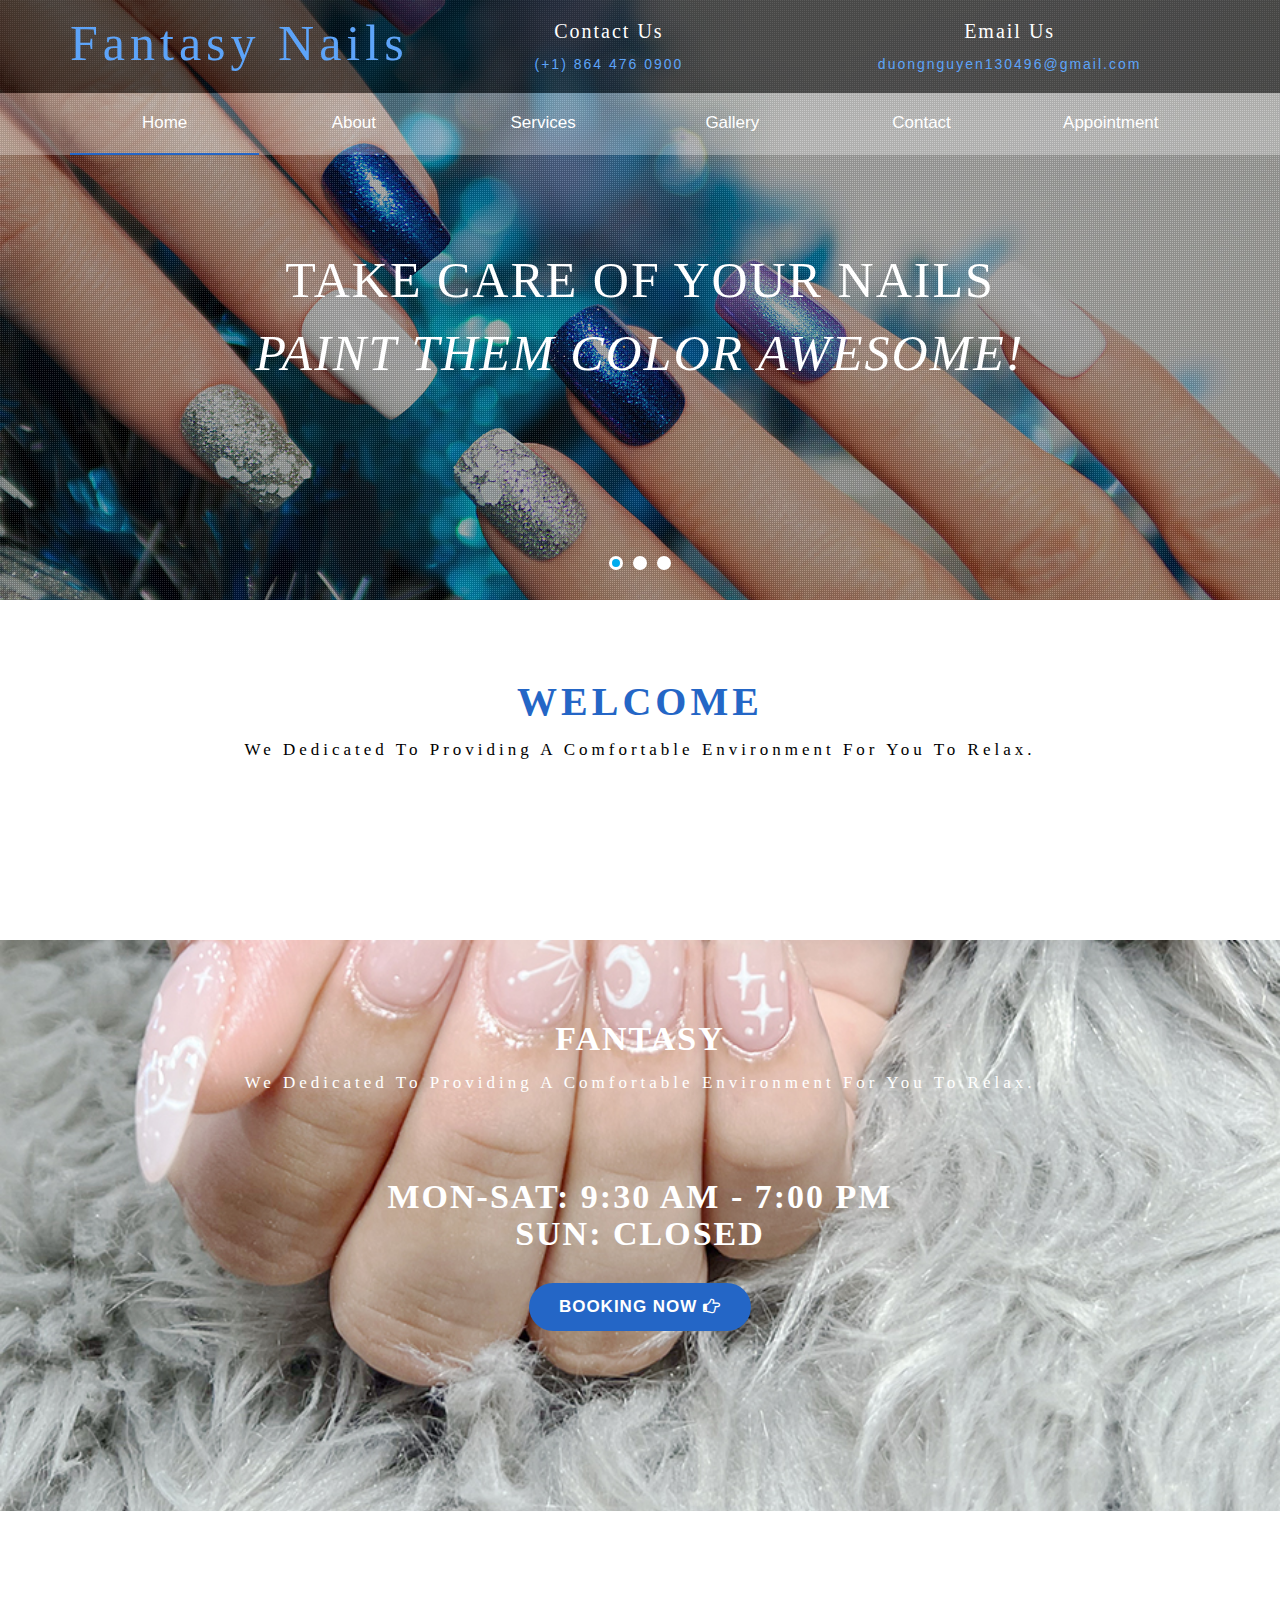
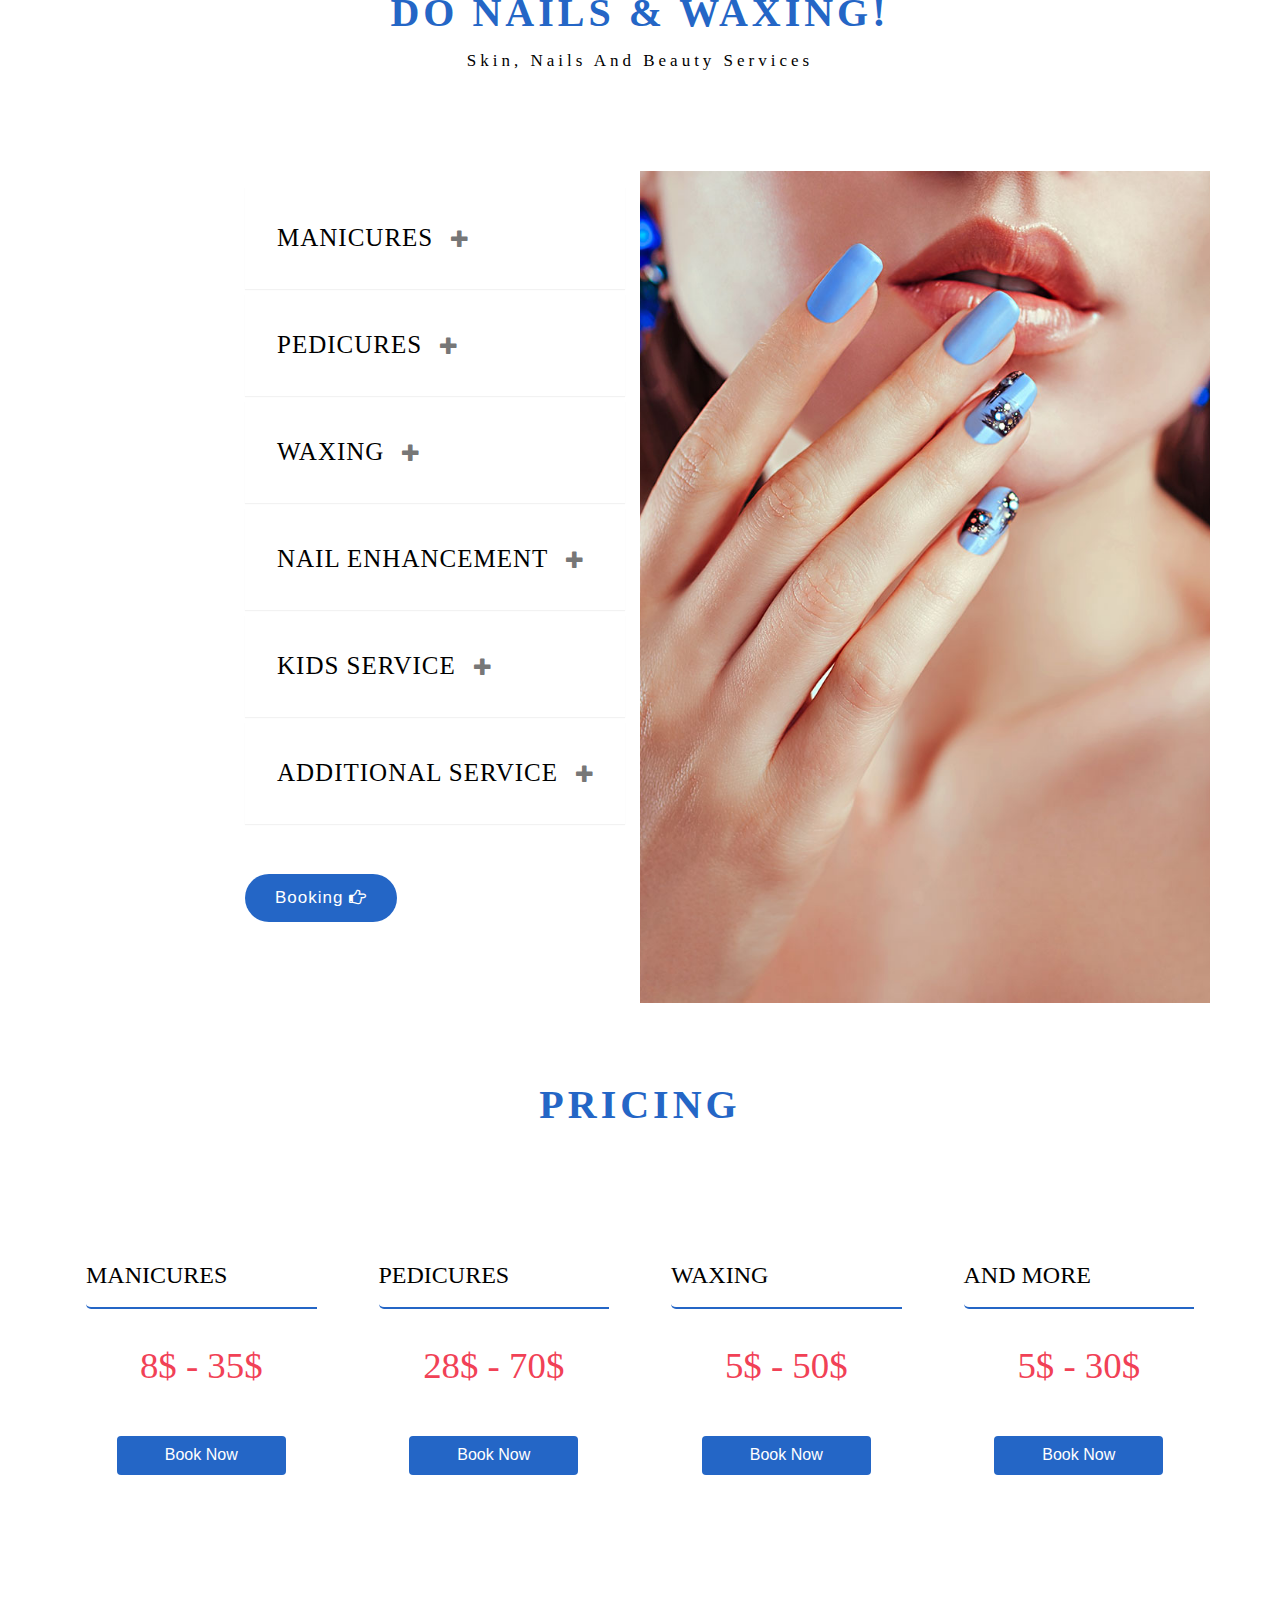
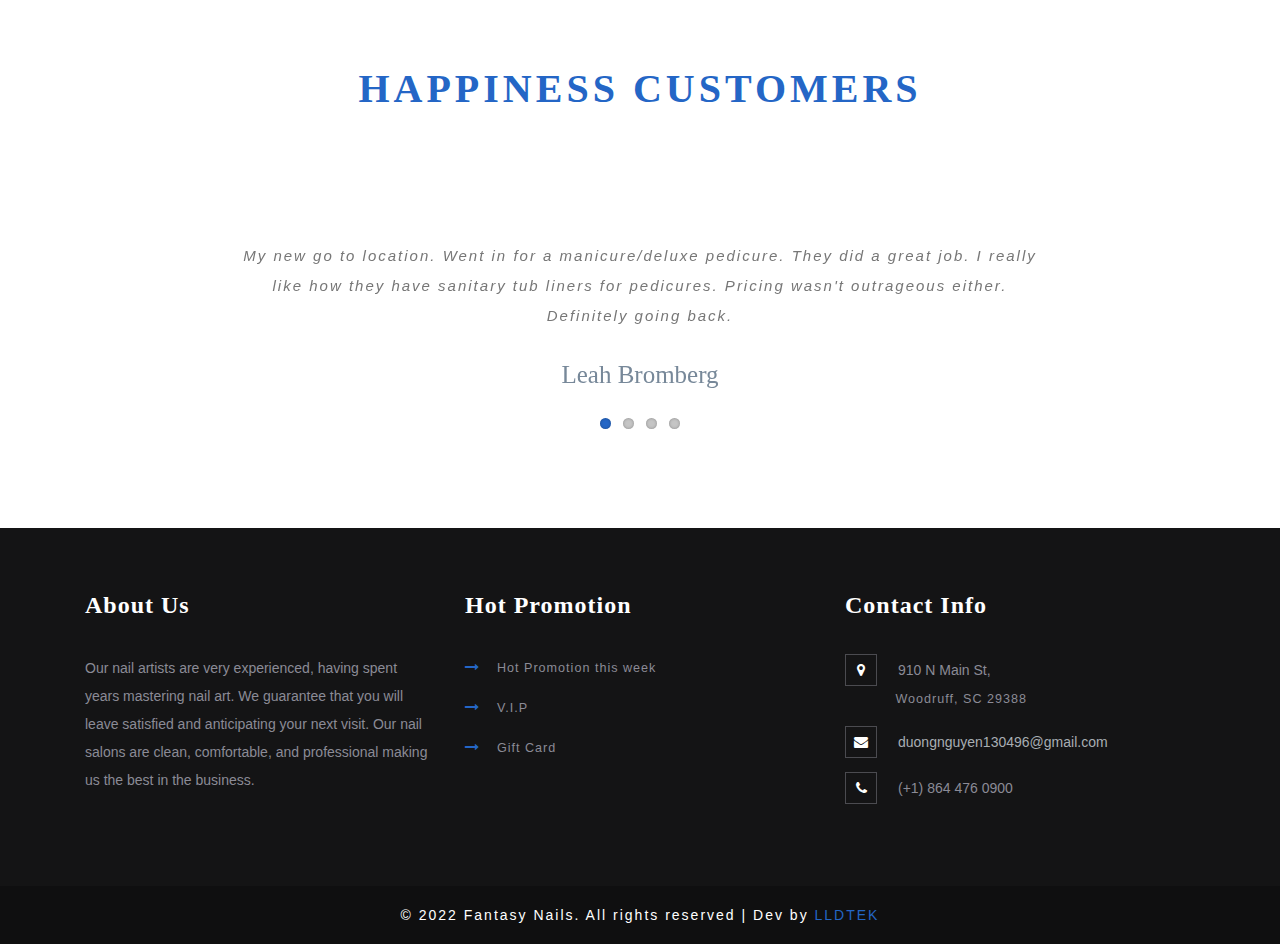
==== commit 294b39d6: "uiouio" ====
--- a/index.html
+++ b/index.html
@@ -118,18 +118,17 @@
 		<h3 class="heading-agileinfo">Welcome<span>We dedicated to providing a comfortable environment for you to relax.</span></h3>
 		<div class="container">
 			<div class="d-flex">
-				
-				<div class="about1"> 
-					<h5>Promotion</h5><p>Get 10% of all service.</p>
-					<h5>V.I.P</h5><p>Get 35% of all service this week.</p>
-					<h5>Gift Card</h5><p>Just only this week.</p>
-					<a target="_blank" class="join-wthree" href="https://www.lldtek.com/salon/appt/Mzc1ODZ8ZmFudGFzeTkxMHxTQ18wNzM1OXw4ODU1NTNmYjVmMGZjODk0ZTMwMTVhYjUzOGNkNTk1Nw==">Appointment
-						<i class="fa fa-hand-o-right" aria-hidden="true"></i>
-					</a>
-				</div>
-				<div class="about2" style="background-image: url(images/home/Fantasy-nails-promotion.jpg);">
-					
-				</div>
+					<!--
+					<div class="about1"> 
+						<h5>Promotion</h5><p>Get 10% of all service.</p>
+						<h5>V.I.P</h5><p>Get 35% of all service this week.</p>
+						<h5>Gift Card</h5><p>Just only this week.</p>
+						<a target="_blank" class="join-wthree" href="https://www.lldtek.com/salon/appt/Mzc1ODZ8ZmFudGFzeTkxMHxTQ18wNzM1OXw4ODU1NTNmYjVmMGZjODk0ZTMwMTVhYjUzOGNkNTk1Nw==">Appointment
+							<i class="fa fa-hand-o-right" aria-hidden="true"></i>
+						</a>
+					</div>
+					-->
+				<div class="about2" style="background-image: url(images/home/Fantasy-nails-promotion.jpg);"></div>
 			</div>
 			
 		</div>
--- a/css/style.css
+++ b/css/style.css
@@ -464,13 +464,14 @@
     font-weight: 500;
 }
 .heading-agileinfo span:after {
-    content: '';
+    content:;
     background: #212121;
     height: 2px;
     width: 70px;
     position: absolute;
-    top: 132%;
-    right: 47%;
+    top: 130%;
+    right: 48.5%;
+
 }
 span.nnn {
     color: #fff;
@@ -1259,6 +1260,7 @@
 	.bs-glyphicons li {
 		width: 31.33%;
 	}
+
 }
 @media (max-width: 384px){
 	.icon-box {
